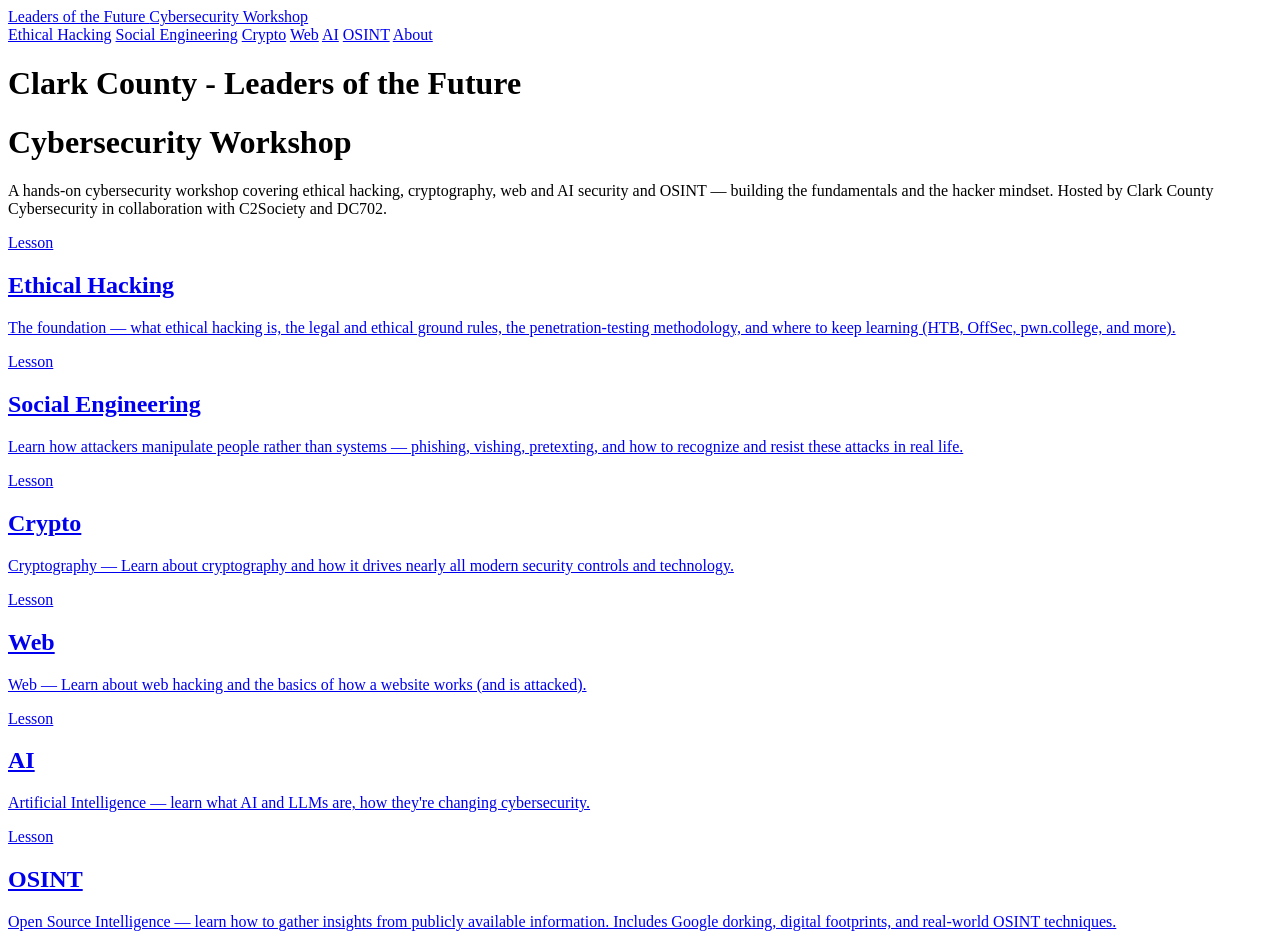
==== index.html @ 5c74d040 "Update workshop description and heading structure" ====
<!doctype html>
<html lang="en">
  <head>
    <meta charset="UTF-8" />
    <meta name="viewport" content="width=device-width, initial-scale=1.0" />
    <meta name="description" content="Cybersecurity Workshop — Cybersecurity Workshop by Clark County, C2Society &#38; DC702" />
    <link rel="icon" type="image/svg+xml" href="/LOTF/favicon.svg" />
    <title>LOTF - Cybersecurity Workshop</title>
    <link rel="stylesheet" href="/LOTF/styles.css" />
  </head>
  <body>
    <nav class="site-nav">
      <a href="/LOTF/" class="nav-logo">Leaders of the Future <span>Cybersecurity Workshop</span></a>
                  <div class="nav-links">
        <a href="/LOTF/ethical-hacking/">Ethical Hacking</a>
        <a href="/LOTF/social-engineering/">Social Engineering</a>
        <a href="/LOTF/crypto/">Crypto</a>
        <a href="/LOTF/web/">Web</a>
        <a href="/LOTF/ai/">AI</a>
        <a href="/LOTF/osint/">OSINT</a>
        <a href="/LOTF/about/">About</a>
      </div>
    </nav>
    <main>
      <div class="hero">
        <h1>Clark County - Leaders of the Future <span class="accent"></h1>
        <h1>Cybersecurity Workshop</span></h1>
        <p>
          A hands-on cybersecurity workshop covering ethical hacking, cryptography, web and AI security and OSINT —
          building the fundamentals and the hacker mindset. Hosted by Clark County Cybersecurity in collaboration with C2Society and DC702.
        </p>
      </div>
      <div class="tiles-grid">
        <a href="/LOTF/ethical-hacking/" class="section-tile">
          <div class="challenge-label">Lesson</div>
          <h2>Ethical Hacking</h2>
          <p>The foundation — what ethical hacking is, the legal and ethical ground rules, the penetration-testing methodology, and where to keep learning (HTB, OffSec, pwn.college, and more).</p>
        </a>
        <a href="/LOTF/social-engineering/" class="section-tile">
          <div class="challenge-label">Lesson</div>
          <h2>Social Engineering</h2>
          <p>Learn how attackers manipulate people rather than systems — phishing, vishing, pretexting, and how to recognize and resist these attacks in real life.</p>
        </a>
        <a href="/LOTF/crypto/" class="section-tile">
          <div class="challenge-label">Lesson</div>
          <h2>Crypto</h2>
          <p>Cryptography — Learn about cryptography and how it drives nearly all modern security controls and technology.</p>
        </a>
        <a href="/LOTF/web/" class="section-tile">
          <div class="challenge-label">Lesson</div>
          <h2>Web</h2>
          <p>Web — Learn about web hacking and the basics of how a website works (and is attacked).</p>
        </a>
        <a href="/LOTF/ai/" class="section-tile">
          <div class="challenge-label">Lesson</div>
          <h2>AI</h2>
          <p>Artificial Intelligence — learn what AI and LLMs are, how they're changing cybersecurity.</p>
        </a>
        <a href="/LOTF/osint/" class="section-tile">
          <div class="challenge-label">Lesson</div>
          <h2>OSINT</h2>
          <p>Open Source Intelligence — learn how to gather insights from publicly available information. Includes Google dorking, digital footprints, and real-world OSINT techniques.</p>
        </a>
      </div>
    </main>
  </body>
</html>
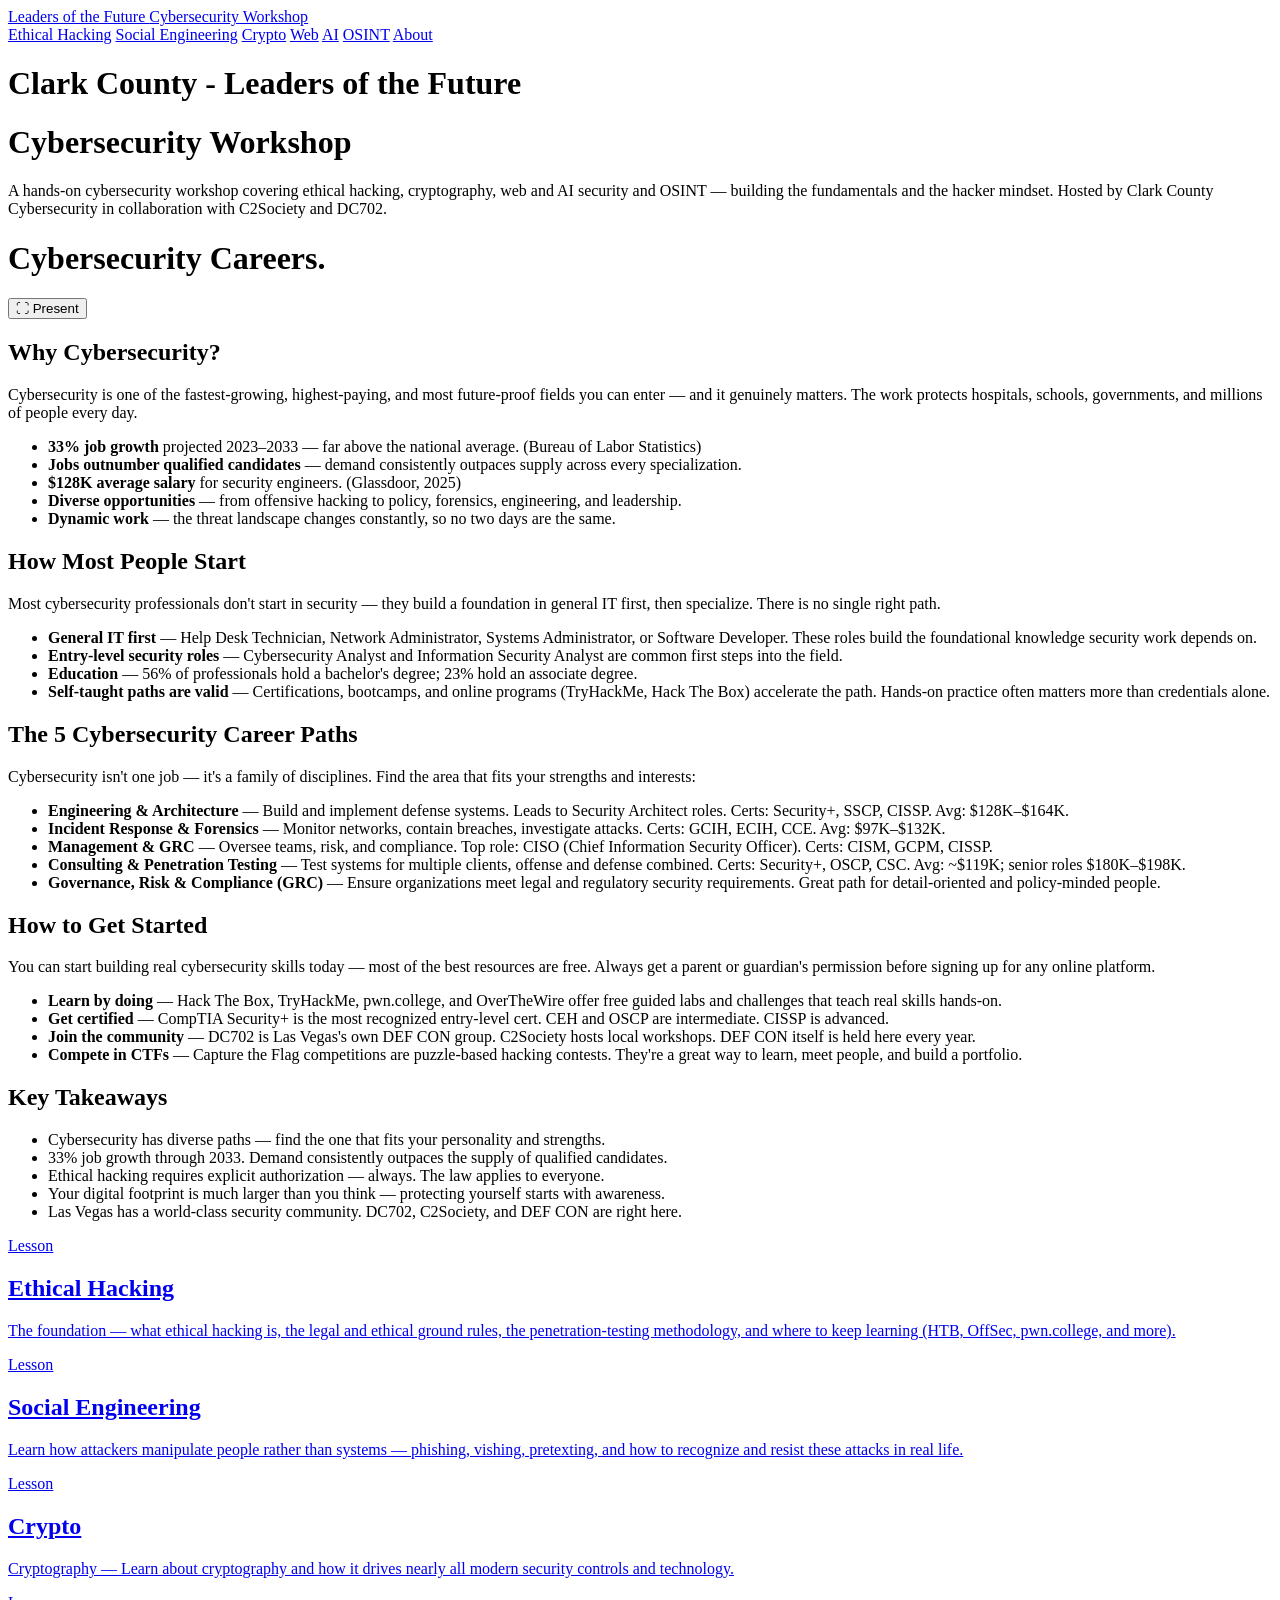
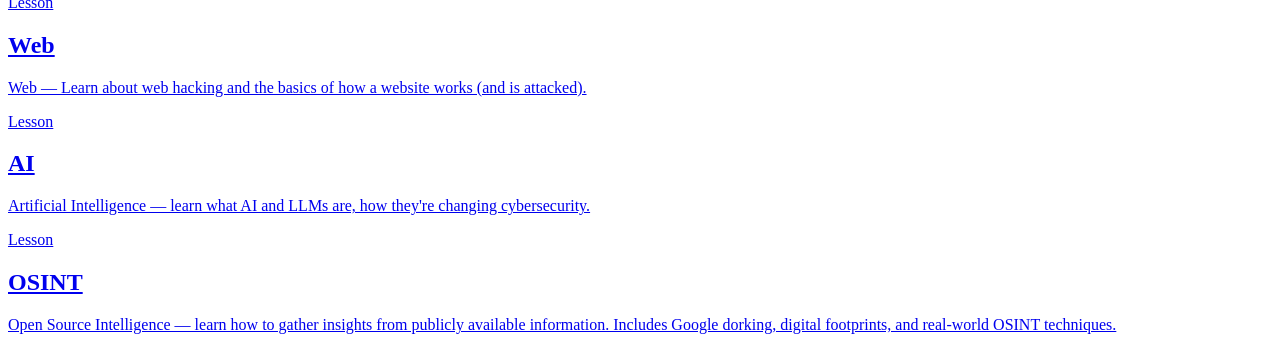
==== commit 998da53c: "added slides to index" ====
--- a/index.html
+++ b/index.html
@@ -23,13 +23,99 @@
     </nav>
     <main>
       <div class="hero">
-        <h1>Clark County - Leaders of the Future <span class="accent"></h1>
-        <h1>Cybersecurity Workshop</span></h1>
+        <h1>Clark County - Leaders of the Future</h1>
+        <h1><span class="accent">Cybersecurity Workshop</span></h1>
         <p>
           A hands-on cybersecurity workshop covering ethical hacking, cryptography, web and AI security and OSINT —
           building the fundamentals and the hacker mindset. Hosted by Clark County Cybersecurity in collaboration with C2Society and DC702.
         </p>
       </div>
+      <div class="section-page" id="section-container">
+        <div class="section-header">
+          <h1>Cybersecurity Careers<span>.</span></h1>
+          <div style="display: contents">
+            <button id="presentation-toggle" class="btn-present">⛶ Present</button>
+          </div>
+          <div class="presentation-controls" id="presentation-controls" hidden>
+            <button class="nav-arrow" id="prev-slide" aria-label="Previous slide">←</button>
+            <span class="slide-counter" id="slide-counter">1 / 1</span>
+            <button class="nav-arrow" id="next-slide" aria-label="Next slide">→</button>
+            <button class="btn-exit" id="exit-presentation">Exit</button>
+          </div>
+        </div>
+
+        <div id="slides-container">
+
+          <section class="slide" id="careers-why" data-slide>
+            <div class="slide-content">
+              <h2>Why Cybersecurity?</h2>
+              <p class="slide-body">Cybersecurity is one of the fastest-growing, highest-paying, and most future-proof fields you can enter — and it genuinely matters. The work protects hospitals, schools, governments, and millions of people every day.</p>
+              <ul class="slide-bullets">
+                <li><strong>33% job growth</strong> projected 2023–2033 — far above the national average. (Bureau of Labor Statistics)</li>
+                <li><strong>Jobs outnumber qualified candidates</strong> — demand consistently outpaces supply across every specialization.</li>
+                <li><strong>$128K average salary</strong> for security engineers. (Glassdoor, 2025)</li>
+                <li><strong>Diverse opportunities</strong> — from offensive hacking to policy, forensics, engineering, and leadership.</li>
+                <li><strong>Dynamic work</strong> — the threat landscape changes constantly, so no two days are the same.</li>
+              </ul>
+            </div>
+          </section>
+
+          <section class="slide" id="careers-start" data-slide>
+            <div class="slide-content">
+              <h2>How Most People Start</h2>
+              <p class="slide-body">Most cybersecurity professionals don't start in security — they build a foundation in general IT first, then specialize. There is no single right path.</p>
+              <ul class="slide-bullets">
+                <li><strong>General IT first</strong> — Help Desk Technician, Network Administrator, Systems Administrator, or Software Developer. These roles build the foundational knowledge security work depends on.</li>
+                <li><strong>Entry-level security roles</strong> — Cybersecurity Analyst and Information Security Analyst are common first steps into the field.</li>
+                <li><strong>Education</strong> — 56% of professionals hold a bachelor's degree; 23% hold an associate degree.</li>
+                <li><strong>Self-taught paths are valid</strong> — Certifications, bootcamps, and online programs (TryHackMe, Hack The Box) accelerate the path. Hands-on practice often matters more than credentials alone.</li>
+              </ul>
+            </div>
+          </section>
+
+          <section class="slide" id="careers-paths" data-slide>
+            <div class="slide-content">
+              <h2>The 5 Cybersecurity Career Paths</h2>
+              <p class="slide-body">Cybersecurity isn't one job — it's a family of disciplines. Find the area that fits your strengths and interests:</p>
+              <ul class="slide-bullets">
+                <li><strong>Engineering &amp; Architecture</strong> — Build and implement defense systems. Leads to Security Architect roles. Certs: Security+, SSCP, CISSP. Avg: $128K–$164K.</li>
+                <li><strong>Incident Response &amp; Forensics</strong> — Monitor networks, contain breaches, investigate attacks. Certs: GCIH, ECIH, CCE. Avg: $97K–$132K.</li>
+                <li><strong>Management &amp; GRC</strong> — Oversee teams, risk, and compliance. Top role: CISO (Chief Information Security Officer). Certs: CISM, GCPM, CISSP.</li>
+                <li><strong>Consulting &amp; Penetration Testing</strong> — Test systems for multiple clients, offense and defense combined. Certs: Security+, OSCP, CSC. Avg: ~$119K; senior roles $180K–$198K.</li>
+                <li><strong>Governance, Risk &amp; Compliance (GRC)</strong> — Ensure organizations meet legal and regulatory security requirements. Great path for detail-oriented and policy-minded people.</li>
+              </ul>
+            </div>
+          </section>
+
+          <section class="slide" id="careers-get-started" data-slide>
+            <div class="slide-content">
+              <h2>How to Get Started</h2>
+              <p class="slide-body">You can start building real cybersecurity skills today — most of the best resources are free. Always get a parent or guardian's permission before signing up for any online platform.</p>
+              <ul class="slide-bullets">
+                <li><strong>Learn by doing</strong> — Hack The Box, TryHackMe, pwn.college, and OverTheWire offer free guided labs and challenges that teach real skills hands-on.</li>
+                <li><strong>Get certified</strong> — CompTIA Security+ is the most recognized entry-level cert. CEH and OSCP are intermediate. CISSP is advanced.</li>
+                <li><strong>Join the community</strong> — DC702 is Las Vegas's own DEF CON group. C2Society hosts local workshops. DEF CON itself is held here every year.</li>
+                <li><strong>Compete in CTFs</strong> — Capture the Flag competitions are puzzle-based hacking contests. They're a great way to learn, meet people, and build a portfolio.</li>
+              </ul>
+            </div>
+          </section>
+
+          <section class="slide" id="careers-takeaways" data-slide>
+            <div class="slide-content">
+              <h2>Key Takeaways</h2>
+              <ul class="slide-bullets">
+                <li>Cybersecurity has diverse paths — find the one that fits your personality and strengths.</li>
+                <li>33% job growth through 2033. Demand consistently outpaces the supply of qualified candidates.</li>
+                <li>Ethical hacking requires explicit authorization — always. The law applies to everyone.</li>
+                <li>Your digital footprint is much larger than you think — protecting yourself starts with awareness.</li>
+                <li>Las Vegas has a world-class security community. DC702, C2Society, and DEF CON are right here.</li>
+              </ul>
+            </div>
+          </section>
+
+        </div>
+      </div>
+
       <div class="tiles-grid">
         <a href="/LOTF/ethical-hacking/" class="section-tile">
           <div class="challenge-label">Lesson</div>
@@ -63,5 +149,6 @@
         </a>
       </div>
     </main>
+    <script type="module" src="/LOTF/workshop/presentation.js"></script>
   </body>
 </html>
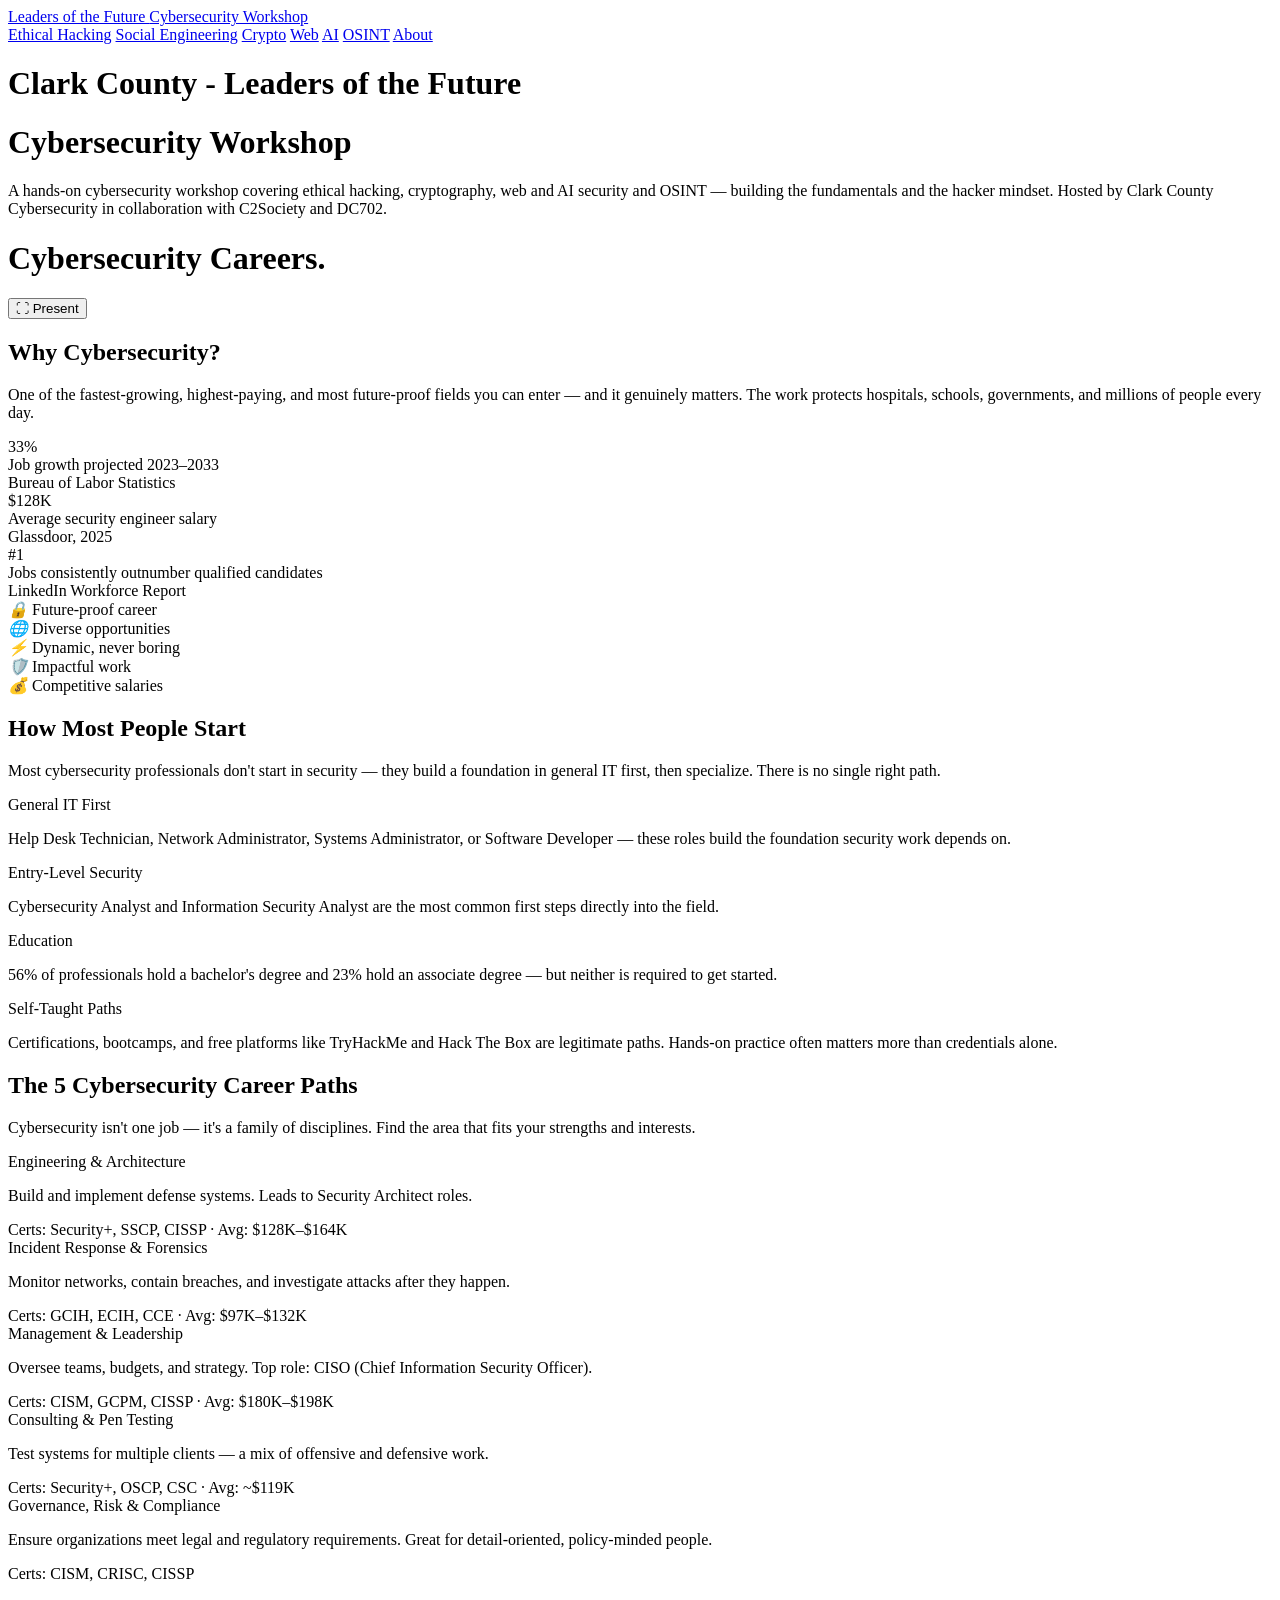
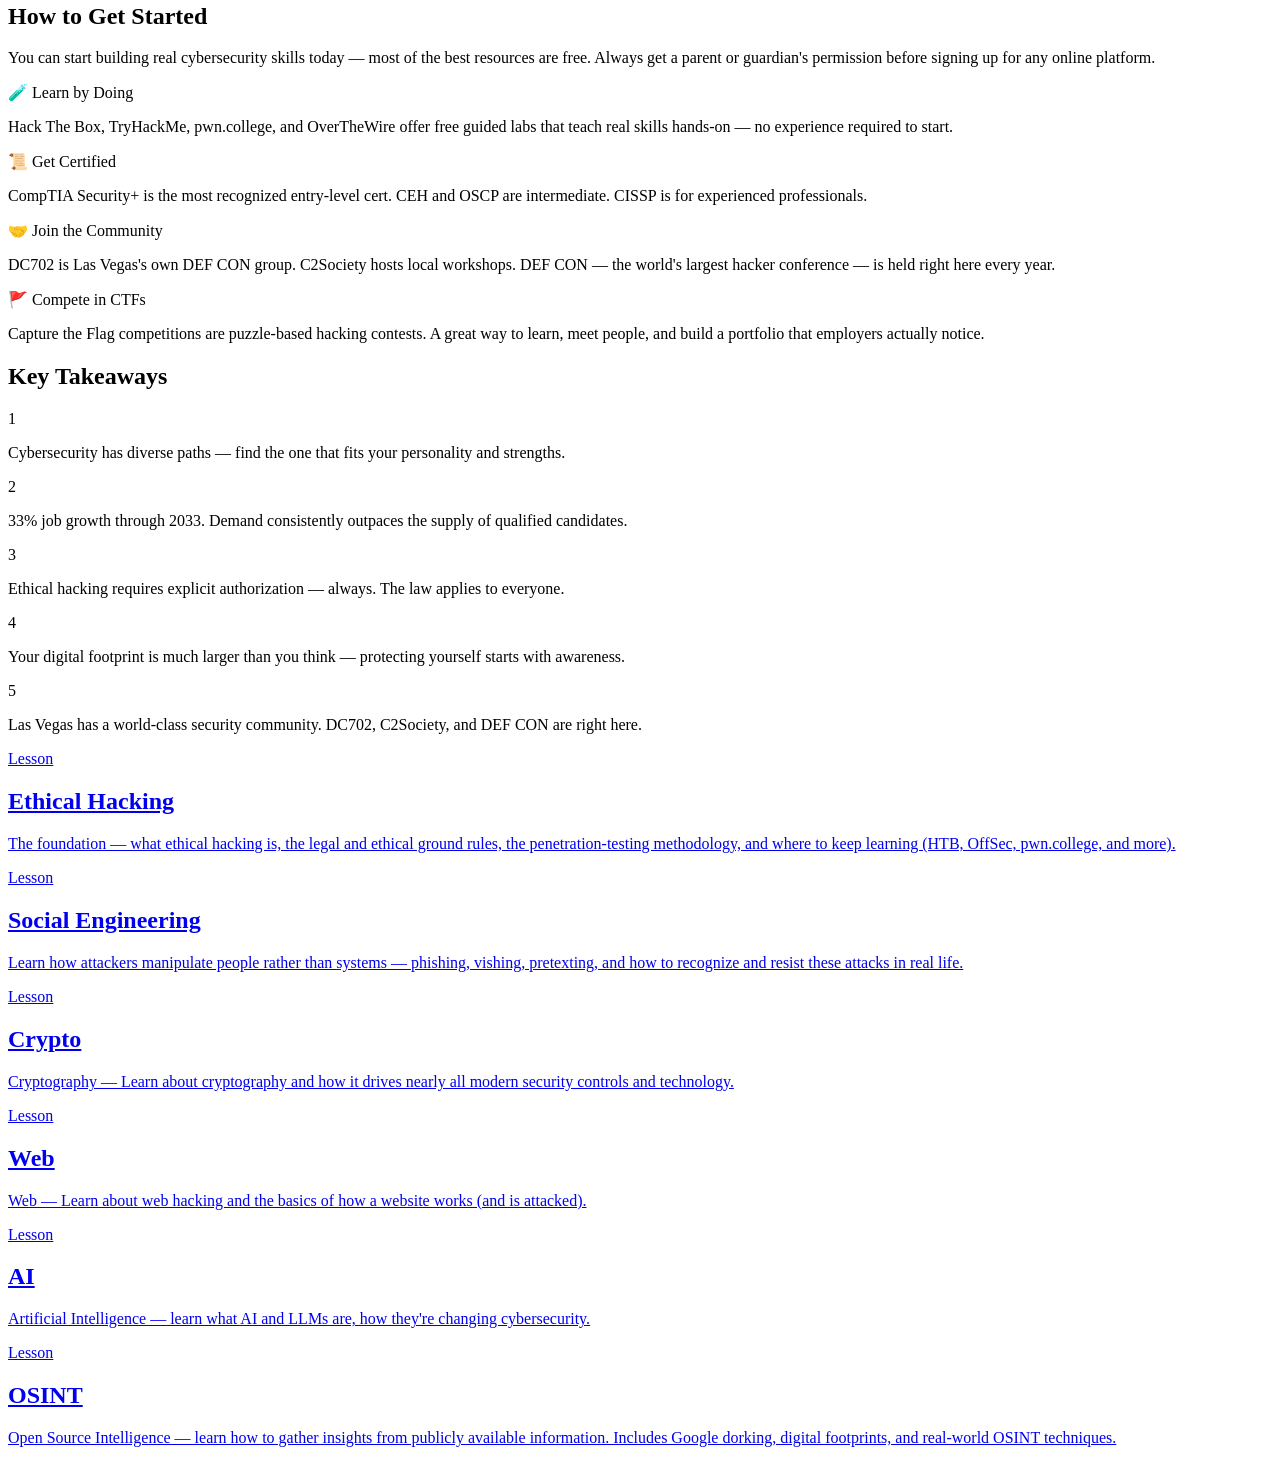
==== commit 8a5f1e65: "update slides" ====
--- a/index.html
+++ b/index.html
@@ -49,14 +49,31 @@
           <section class="slide" id="careers-why" data-slide>
             <div class="slide-content">
               <h2>Why Cybersecurity?</h2>
-              <p class="slide-body">Cybersecurity is one of the fastest-growing, highest-paying, and most future-proof fields you can enter — and it genuinely matters. The work protects hospitals, schools, governments, and millions of people every day.</p>
-              <ul class="slide-bullets">
-                <li><strong>33% job growth</strong> projected 2023–2033 — far above the national average. (Bureau of Labor Statistics)</li>
-                <li><strong>Jobs outnumber qualified candidates</strong> — demand consistently outpaces supply across every specialization.</li>
-                <li><strong>$128K average salary</strong> for security engineers. (Glassdoor, 2025)</li>
-                <li><strong>Diverse opportunities</strong> — from offensive hacking to policy, forensics, engineering, and leadership.</li>
-                <li><strong>Dynamic work</strong> — the threat landscape changes constantly, so no two days are the same.</li>
-              </ul>
+              <p class="slide-body">One of the fastest-growing, highest-paying, and most future-proof fields you can enter — and it genuinely matters. The work protects hospitals, schools, governments, and millions of people every day.</p>
+              <div class="stat-tiles">
+                <div class="stat-tile">
+                  <div class="stat-number">33%</div>
+                  <div class="stat-label">Job growth projected 2023–2033</div>
+                  <div class="stat-source">Bureau of Labor Statistics</div>
+                </div>
+                <div class="stat-tile">
+                  <div class="stat-number">$128K</div>
+                  <div class="stat-label">Average security engineer salary</div>
+                  <div class="stat-source">Glassdoor, 2025</div>
+                </div>
+                <div class="stat-tile">
+                  <div class="stat-number">#1</div>
+                  <div class="stat-label">Jobs consistently outnumber qualified candidates</div>
+                  <div class="stat-source">LinkedIn Workforce Report</div>
+                </div>
+              </div>
+              <div class="benefit-tiles">
+                <div class="benefit-tile"><em class="tile-icon">🔒</em> Future-proof career</div>
+                <div class="benefit-tile"><em class="tile-icon">🌐</em> Diverse opportunities</div>
+                <div class="benefit-tile"><em class="tile-icon">⚡</em> Dynamic, never boring</div>
+                <div class="benefit-tile"><em class="tile-icon">🛡️</em> Impactful work</div>
+                <div class="benefit-tile"><em class="tile-icon">💰</em> Competitive salaries</div>
+              </div>
             </div>
           </section>
 
@@ -64,26 +81,58 @@
             <div class="slide-content">
               <h2>How Most People Start</h2>
               <p class="slide-body">Most cybersecurity professionals don't start in security — they build a foundation in general IT first, then specialize. There is no single right path.</p>
-              <ul class="slide-bullets">
-                <li><strong>General IT first</strong> — Help Desk Technician, Network Administrator, Systems Administrator, or Software Developer. These roles build the foundational knowledge security work depends on.</li>
-                <li><strong>Entry-level security roles</strong> — Cybersecurity Analyst and Information Security Analyst are common first steps into the field.</li>
-                <li><strong>Education</strong> — 56% of professionals hold a bachelor's degree; 23% hold an associate degree.</li>
-                <li><strong>Self-taught paths are valid</strong> — Certifications, bootcamps, and online programs (TryHackMe, Hack The Box) accelerate the path. Hands-on practice often matters more than credentials alone.</li>
-              </ul>
+              <div class="info-tiles">
+                <div class="info-tile">
+                  <div class="tile-heading">General IT First</div>
+                  <p>Help Desk Technician, Network Administrator, Systems Administrator, or Software Developer — these roles build the foundation security work depends on.</p>
+                </div>
+                <div class="info-tile">
+                  <div class="tile-heading">Entry-Level Security</div>
+                  <p>Cybersecurity Analyst and Information Security Analyst are the most common first steps directly into the field.</p>
+                </div>
+                <div class="info-tile">
+                  <div class="tile-heading">Education</div>
+                  <p>56% of professionals hold a bachelor's degree and 23% hold an associate degree — but neither is required to get started.</p>
+                </div>
+                <div class="info-tile">
+                  <div class="tile-heading">Self-Taught Paths</div>
+                  <p>Certifications, bootcamps, and free platforms like TryHackMe and Hack The Box are legitimate paths. Hands-on practice often matters more than credentials alone.</p>
+                </div>
+              </div>
             </div>
           </section>
 
           <section class="slide" id="careers-paths" data-slide>
             <div class="slide-content">
               <h2>The 5 Cybersecurity Career Paths</h2>
-              <p class="slide-body">Cybersecurity isn't one job — it's a family of disciplines. Find the area that fits your strengths and interests:</p>
-              <ul class="slide-bullets">
-                <li><strong>Engineering &amp; Architecture</strong> — Build and implement defense systems. Leads to Security Architect roles. Certs: Security+, SSCP, CISSP. Avg: $128K–$164K.</li>
-                <li><strong>Incident Response &amp; Forensics</strong> — Monitor networks, contain breaches, investigate attacks. Certs: GCIH, ECIH, CCE. Avg: $97K–$132K.</li>
-                <li><strong>Management &amp; GRC</strong> — Oversee teams, risk, and compliance. Top role: CISO (Chief Information Security Officer). Certs: CISM, GCPM, CISSP.</li>
-                <li><strong>Consulting &amp; Penetration Testing</strong> — Test systems for multiple clients, offense and defense combined. Certs: Security+, OSCP, CSC. Avg: ~$119K; senior roles $180K–$198K.</li>
-                <li><strong>Governance, Risk &amp; Compliance (GRC)</strong> — Ensure organizations meet legal and regulatory security requirements. Great path for detail-oriented and policy-minded people.</li>
-              </ul>
+              <p class="slide-body">Cybersecurity isn't one job — it's a family of disciplines. Find the area that fits your strengths and interests.</p>
+              <div class="path-tiles">
+                <div class="path-tile" data-num="01">
+                  <div class="tile-heading">Engineering &amp; Architecture</div>
+                  <p>Build and implement defense systems. Leads to Security Architect roles.</p>
+                  <div class="tile-meta">Certs: Security+, SSCP, CISSP · Avg: $128K–$164K</div>
+                </div>
+                <div class="path-tile" data-num="02">
+                  <div class="tile-heading">Incident Response &amp; Forensics</div>
+                  <p>Monitor networks, contain breaches, and investigate attacks after they happen.</p>
+                  <div class="tile-meta">Certs: GCIH, ECIH, CCE · Avg: $97K–$132K</div>
+                </div>
+                <div class="path-tile" data-num="03">
+                  <div class="tile-heading">Management &amp; Leadership</div>
+                  <p>Oversee teams, budgets, and strategy. Top role: CISO (Chief Information Security Officer).</p>
+                  <div class="tile-meta">Certs: CISM, GCPM, CISSP · Avg: $180K–$198K</div>
+                </div>
+                <div class="path-tile" data-num="04">
+                  <div class="tile-heading">Consulting &amp; Pen Testing</div>
+                  <p>Test systems for multiple clients — a mix of offensive and defensive work.</p>
+                  <div class="tile-meta">Certs: Security+, OSCP, CSC · Avg: ~$119K</div>
+                </div>
+                <div class="path-tile" data-num="05">
+                  <div class="tile-heading">Governance, Risk &amp; Compliance</div>
+                  <p>Ensure organizations meet legal and regulatory requirements. Great for detail-oriented, policy-minded people.</p>
+                  <div class="tile-meta">Certs: CISM, CRISC, CISSP</div>
+                </div>
+              </div>
             </div>
           </section>
 
@@ -91,25 +140,52 @@
             <div class="slide-content">
               <h2>How to Get Started</h2>
               <p class="slide-body">You can start building real cybersecurity skills today — most of the best resources are free. Always get a parent or guardian's permission before signing up for any online platform.</p>
-              <ul class="slide-bullets">
-                <li><strong>Learn by doing</strong> — Hack The Box, TryHackMe, pwn.college, and OverTheWire offer free guided labs and challenges that teach real skills hands-on.</li>
-                <li><strong>Get certified</strong> — CompTIA Security+ is the most recognized entry-level cert. CEH and OSCP are intermediate. CISSP is advanced.</li>
-                <li><strong>Join the community</strong> — DC702 is Las Vegas's own DEF CON group. C2Society hosts local workshops. DEF CON itself is held here every year.</li>
-                <li><strong>Compete in CTFs</strong> — Capture the Flag competitions are puzzle-based hacking contests. They're a great way to learn, meet people, and build a portfolio.</li>
-              </ul>
+              <div class="info-tiles">
+                <div class="info-tile">
+                  <div class="tile-heading">🧪 Learn by Doing</div>
+                  <p>Hack The Box, TryHackMe, pwn.college, and OverTheWire offer free guided labs that teach real skills hands-on — no experience required to start.</p>
+                </div>
+                <div class="info-tile">
+                  <div class="tile-heading">📜 Get Certified</div>
+                  <p>CompTIA Security+ is the most recognized entry-level cert. CEH and OSCP are intermediate. CISSP is for experienced professionals.</p>
+                </div>
+                <div class="info-tile">
+                  <div class="tile-heading">🤝 Join the Community</div>
+                  <p>DC702 is Las Vegas's own DEF CON group. C2Society hosts local workshops. DEF CON — the world's largest hacker conference — is held right here every year.</p>
+                </div>
+                <div class="info-tile">
+                  <div class="tile-heading">🚩 Compete in CTFs</div>
+                  <p>Capture the Flag competitions are puzzle-based hacking contests. A great way to learn, meet people, and build a portfolio that employers actually notice.</p>
+                </div>
+              </div>
             </div>
           </section>
 
           <section class="slide" id="careers-takeaways" data-slide>
             <div class="slide-content">
               <h2>Key Takeaways</h2>
-              <ul class="slide-bullets">
-                <li>Cybersecurity has diverse paths — find the one that fits your personality and strengths.</li>
-                <li>33% job growth through 2033. Demand consistently outpaces the supply of qualified candidates.</li>
-                <li>Ethical hacking requires explicit authorization — always. The law applies to everyone.</li>
-                <li>Your digital footprint is much larger than you think — protecting yourself starts with awareness.</li>
-                <li>Las Vegas has a world-class security community. DC702, C2Society, and DEF CON are right here.</li>
-              </ul>
+              <div class="takeaway-tiles">
+                <div class="takeaway-tile">
+                  <span class="takeaway-num">1</span>
+                  <p>Cybersecurity has diverse paths — find the one that fits your personality and strengths.</p>
+                </div>
+                <div class="takeaway-tile">
+                  <span class="takeaway-num">2</span>
+                  <p>33% job growth through 2033. Demand consistently outpaces the supply of qualified candidates.</p>
+                </div>
+                <div class="takeaway-tile">
+                  <span class="takeaway-num">3</span>
+                  <p>Ethical hacking requires explicit authorization — always. The law applies to everyone.</p>
+                </div>
+                <div class="takeaway-tile">
+                  <span class="takeaway-num">4</span>
+                  <p>Your digital footprint is much larger than you think — protecting yourself starts with awareness.</p>
+                </div>
+                <div class="takeaway-tile">
+                  <span class="takeaway-num">5</span>
+                  <p>Las Vegas has a world-class security community. DC702, C2Society, and DEF CON are right here.</p>
+                </div>
+              </div>
             </div>
           </section>
 
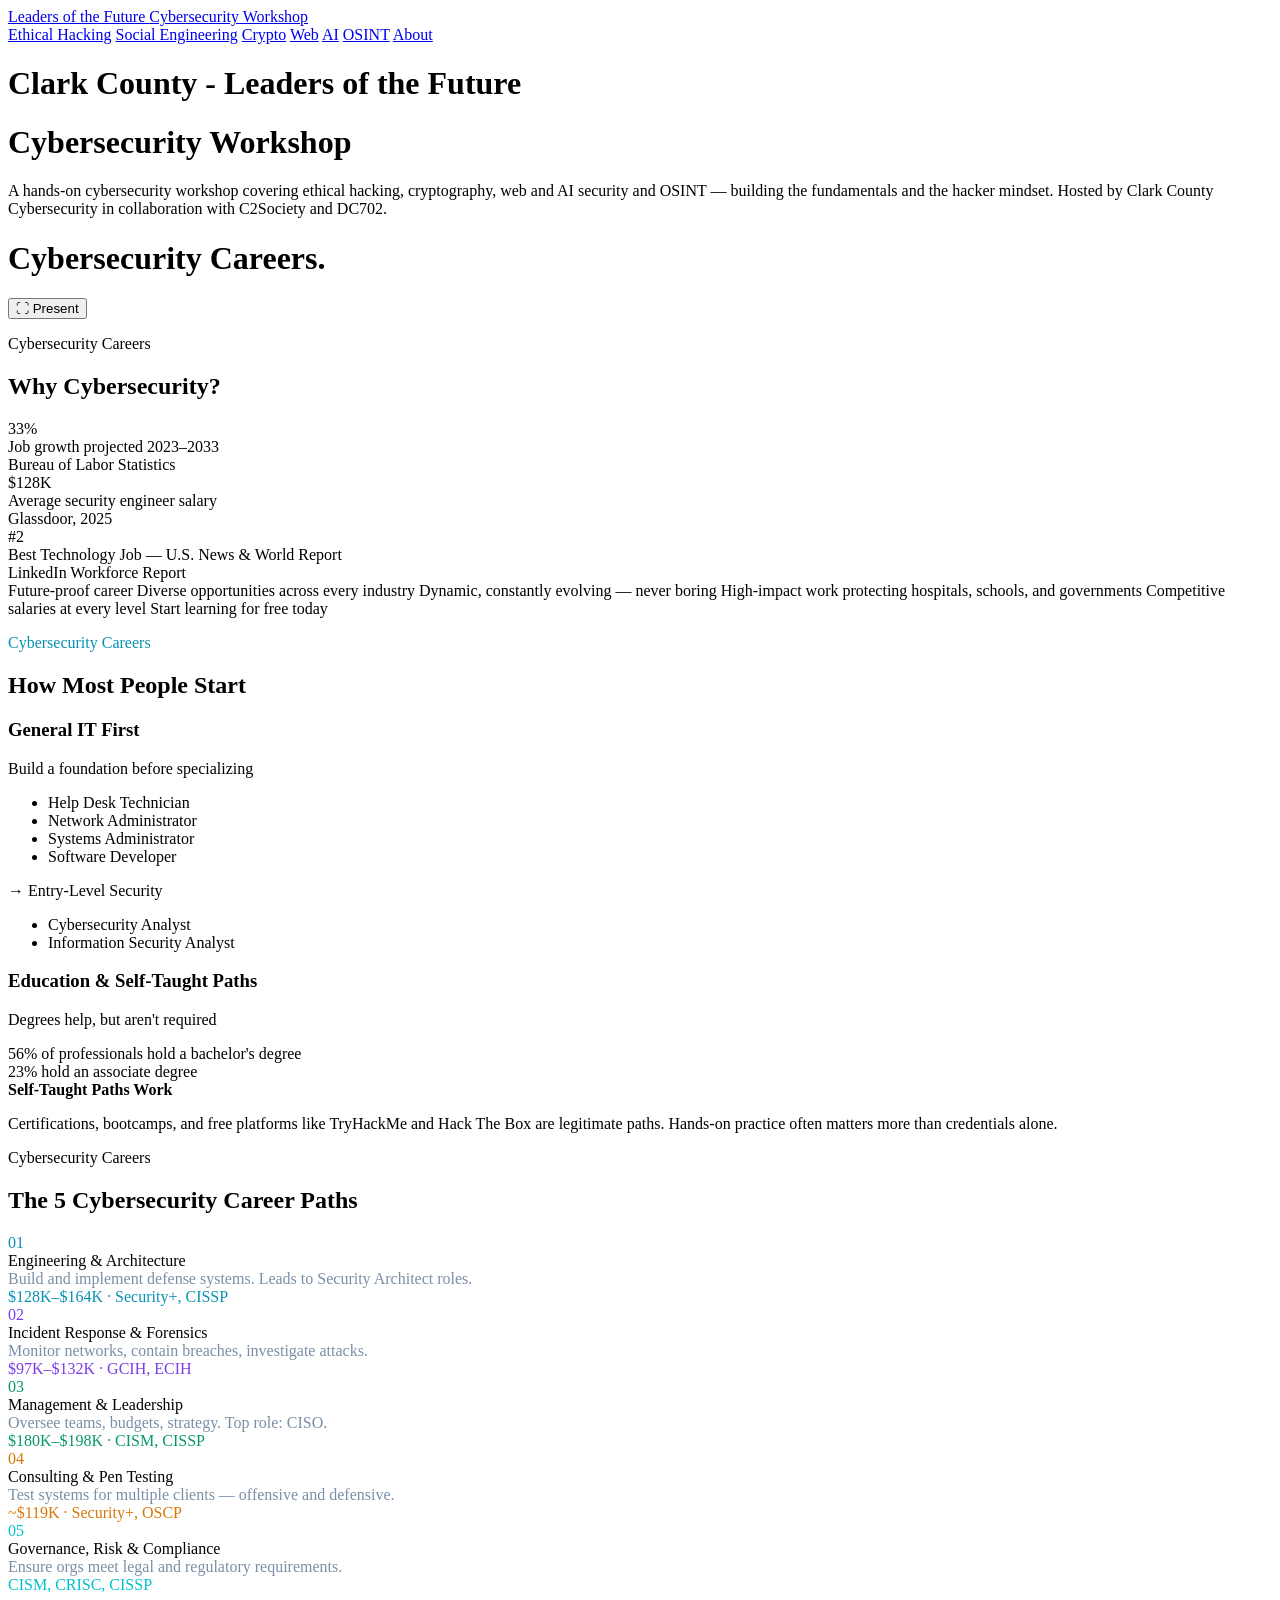
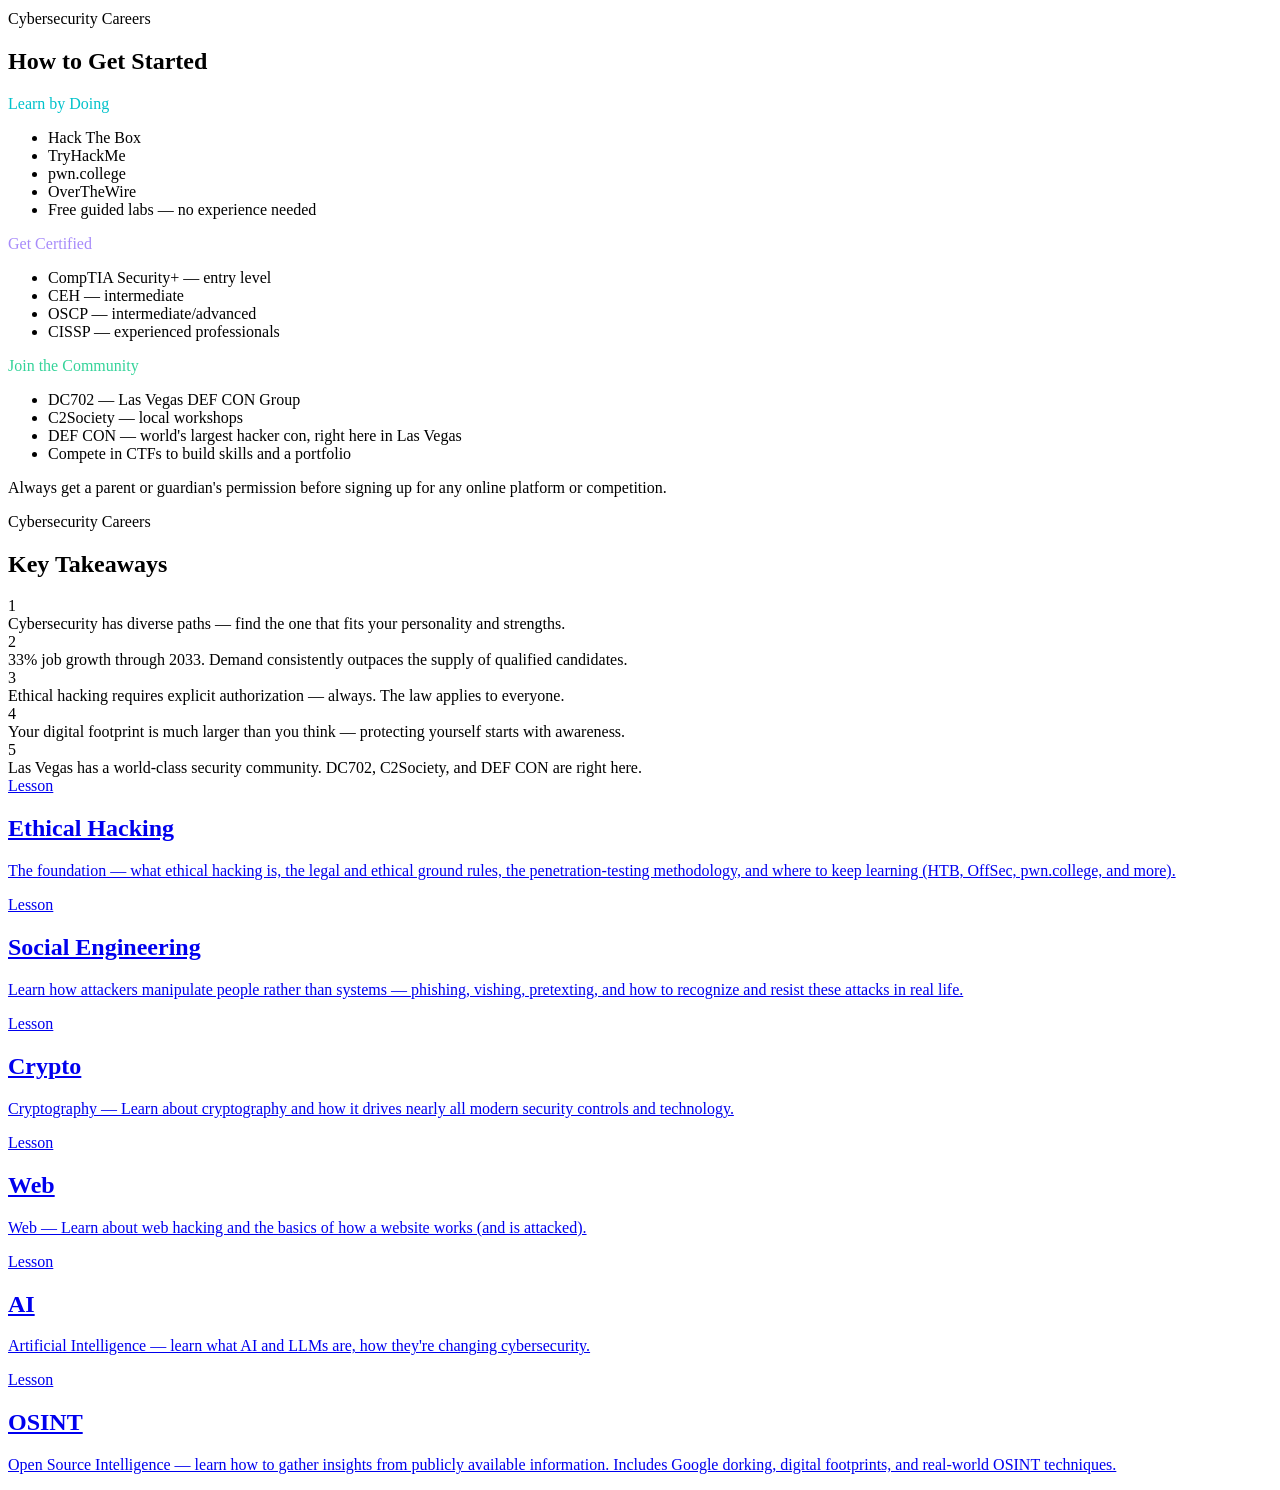
==== commit 782e6211: "format update in index" ====
--- a/index.html
+++ b/index.html
@@ -46,144 +46,188 @@
 
         <div id="slides-container">
 
-          <section class="slide" id="careers-why" data-slide>
-            <div class="slide-content">
+          <!-- Slide 1: Why Cybersecurity — dark bg, stat cards -->
+          <section class="slide slide--pptx-dark" id="careers-why" data-slide>
+            <div class="slide-content">
+              <p class="pptx-eyebrow">Cybersecurity Careers</p>
               <h2>Why Cybersecurity?</h2>
-              <p class="slide-body">One of the fastest-growing, highest-paying, and most future-proof fields you can enter — and it genuinely matters. The work protects hospitals, schools, governments, and millions of people every day.</p>
-              <div class="stat-tiles">
-                <div class="stat-tile">
-                  <div class="stat-number">33%</div>
-                  <div class="stat-label">Job growth projected 2023–2033</div>
-                  <div class="stat-source">Bureau of Labor Statistics</div>
-                </div>
-                <div class="stat-tile">
-                  <div class="stat-number">$128K</div>
-                  <div class="stat-label">Average security engineer salary</div>
-                  <div class="stat-source">Glassdoor, 2025</div>
-                </div>
-                <div class="stat-tile">
-                  <div class="stat-number">#1</div>
-                  <div class="stat-label">Jobs consistently outnumber qualified candidates</div>
-                  <div class="stat-source">LinkedIn Workforce Report</div>
-                </div>
-              </div>
-              <div class="benefit-tiles">
-                <div class="benefit-tile"><em class="tile-icon">🔒</em> Future-proof career</div>
-                <div class="benefit-tile"><em class="tile-icon">🌐</em> Diverse opportunities</div>
-                <div class="benefit-tile"><em class="tile-icon">⚡</em> Dynamic, never boring</div>
-                <div class="benefit-tile"><em class="tile-icon">🛡️</em> Impactful work</div>
-                <div class="benefit-tile"><em class="tile-icon">💰</em> Competitive salaries</div>
-              </div>
-            </div>
-          </section>
-
-          <section class="slide" id="careers-start" data-slide>
-            <div class="slide-content">
+              <div class="pptx-stat-row">
+                <div class="pptx-stat-card">
+                  <div class="ps-number">33%</div>
+                  <div class="ps-label">Job growth projected 2023–2033</div>
+                  <div class="ps-source">Bureau of Labor Statistics</div>
+                </div>
+                <div class="pptx-stat-card">
+                  <div class="ps-number">$128K</div>
+                  <div class="ps-label">Average security engineer salary</div>
+                  <div class="ps-source">Glassdoor, 2025</div>
+                </div>
+                <div class="pptx-stat-card">
+                  <div class="ps-number">#2</div>
+                  <div class="ps-label">Best Technology Job — U.S. News &amp; World Report</div>
+                  <div class="ps-source">LinkedIn Workforce Report</div>
+                </div>
+              </div>
+              <div class="pptx-benefit-row">
+                <span>Future-proof career</span>
+                <span>Diverse opportunities across every industry</span>
+                <span>Dynamic, constantly evolving — never boring</span>
+                <span>High-impact work protecting hospitals, schools, and governments</span>
+                <span>Competitive salaries at every level</span>
+                <span>Start learning for free today</span>
+              </div>
+            </div>
+          </section>
+
+          <!-- Slide 2: How People Start — light bg, two panels -->
+          <section class="slide slide--pptx-light" id="careers-start" data-slide>
+            <div class="slide-content">
+              <p class="pptx-eyebrow" style="color:#0891b2;">Cybersecurity Careers</p>
               <h2>How Most People Start</h2>
-              <p class="slide-body">Most cybersecurity professionals don't start in security — they build a foundation in general IT first, then specialize. There is no single right path.</p>
-              <div class="info-tiles">
-                <div class="info-tile">
-                  <div class="tile-heading">General IT First</div>
-                  <p>Help Desk Technician, Network Administrator, Systems Administrator, or Software Developer — these roles build the foundation security work depends on.</p>
-                </div>
-                <div class="info-tile">
-                  <div class="tile-heading">Entry-Level Security</div>
-                  <p>Cybersecurity Analyst and Information Security Analyst are the most common first steps directly into the field.</p>
-                </div>
-                <div class="info-tile">
-                  <div class="tile-heading">Education</div>
-                  <p>56% of professionals hold a bachelor's degree and 23% hold an associate degree — but neither is required to get started.</p>
-                </div>
-                <div class="info-tile">
-                  <div class="tile-heading">Self-Taught Paths</div>
-                  <p>Certifications, bootcamps, and free platforms like TryHackMe and Hack The Box are legitimate paths. Hands-on practice often matters more than credentials alone.</p>
-                </div>
-              </div>
-            </div>
-          </section>
-
-          <section class="slide" id="careers-paths" data-slide>
-            <div class="slide-content">
+              <div class="pptx-two-col">
+                <div class="pptx-panel">
+                  <h3>General IT First</h3>
+                  <p class="pp-sub">Build a foundation before specializing</p>
+                  <ul>
+                    <li>Help Desk Technician</li>
+                    <li>Network Administrator</li>
+                    <li>Systems Administrator</li>
+                    <li>Software Developer</li>
+                  </ul>
+                  <span class="pptx-entry-pill">→ Entry-Level Security</span>
+                  <ul>
+                    <li>Cybersecurity Analyst</li>
+                    <li>Information Security Analyst</li>
+                  </ul>
+                </div>
+                <div class="pptx-panel">
+                  <h3>Education &amp; Self-Taught Paths</h3>
+                  <p class="pp-sub">Degrees help, but aren't required</p>
+                  <div class="pptx-stat-row-sm">
+                    <div class="psr-item">
+                      <span class="psr-num">56%</span>
+                      <span class="psr-label">of professionals hold a bachelor's degree</span>
+                    </div>
+                    <div class="psr-item">
+                      <span class="psr-num">23%</span>
+                      <span class="psr-label">hold an associate degree</span>
+                    </div>
+                  </div>
+                  <div class="pptx-self-taught">
+                    <strong>Self-Taught Paths Work</strong>
+                    <p>Certifications, bootcamps, and free platforms like TryHackMe and Hack The Box are legitimate paths. Hands-on practice often matters more than credentials alone.</p>
+                  </div>
+                </div>
+              </div>
+            </div>
+          </section>
+
+          <!-- Slide 3: Career Paths — dark bg, 4 colored path cards -->
+          <section class="slide slide--pptx-dark" id="careers-paths" data-slide>
+            <div class="slide-content">
+              <p class="pptx-eyebrow">Cybersecurity Careers</p>
               <h2>The 5 Cybersecurity Career Paths</h2>
-              <p class="slide-body">Cybersecurity isn't one job — it's a family of disciplines. Find the area that fits your strengths and interests.</p>
-              <div class="path-tiles">
-                <div class="path-tile" data-num="01">
-                  <div class="tile-heading">Engineering &amp; Architecture</div>
-                  <p>Build and implement defense systems. Leads to Security Architect roles.</p>
-                  <div class="tile-meta">Certs: Security+, SSCP, CISSP · Avg: $128K–$164K</div>
-                </div>
-                <div class="path-tile" data-num="02">
-                  <div class="tile-heading">Incident Response &amp; Forensics</div>
-                  <p>Monitor networks, contain breaches, and investigate attacks after they happen.</p>
-                  <div class="tile-meta">Certs: GCIH, ECIH, CCE · Avg: $97K–$132K</div>
-                </div>
-                <div class="path-tile" data-num="03">
-                  <div class="tile-heading">Management &amp; Leadership</div>
-                  <p>Oversee teams, budgets, and strategy. Top role: CISO (Chief Information Security Officer).</p>
-                  <div class="tile-meta">Certs: CISM, GCPM, CISSP · Avg: $180K–$198K</div>
-                </div>
-                <div class="path-tile" data-num="04">
-                  <div class="tile-heading">Consulting &amp; Pen Testing</div>
-                  <p>Test systems for multiple clients — a mix of offensive and defensive work.</p>
-                  <div class="tile-meta">Certs: Security+, OSCP, CSC · Avg: ~$119K</div>
-                </div>
-                <div class="path-tile" data-num="05">
-                  <div class="tile-heading">Governance, Risk &amp; Compliance</div>
-                  <p>Ensure organizations meet legal and regulatory requirements. Great for detail-oriented, policy-minded people.</p>
-                  <div class="tile-meta">Certs: CISM, CRISC, CISSP</div>
-                </div>
-              </div>
-            </div>
-          </section>
-
-          <section class="slide" id="careers-get-started" data-slide>
-            <div class="slide-content">
+              <div class="pptx-path-grid" style="grid-template-columns: repeat(5,1fr);">
+                <div class="pptx-path-card">
+                  <div class="pc-num" style="color:#0891b2;">01</div>
+                  <div class="pc-title">Engineering &amp; Architecture</div>
+                  <div class="pc-detail" style="color:#7a8fa6;">Build and implement defense systems. Leads to Security Architect roles.</div>
+                  <div class="pc-salary" style="color:#0891b2;">$128K–$164K · Security+, CISSP</div>
+                </div>
+                <div class="pptx-path-card">
+                  <div class="pc-num" style="color:#7c3aed;">02</div>
+                  <div class="pc-title">Incident Response &amp; Forensics</div>
+                  <div class="pc-detail" style="color:#7a8fa6;">Monitor networks, contain breaches, investigate attacks.</div>
+                  <div class="pc-salary" style="color:#7c3aed;">$97K–$132K · GCIH, ECIH</div>
+                </div>
+                <div class="pptx-path-card">
+                  <div class="pc-num" style="color:#059669;">03</div>
+                  <div class="pc-title">Management &amp; Leadership</div>
+                  <div class="pc-detail" style="color:#7a8fa6;">Oversee teams, budgets, strategy. Top role: CISO.</div>
+                  <div class="pc-salary" style="color:#059669;">$180K–$198K · CISM, CISSP</div>
+                </div>
+                <div class="pptx-path-card">
+                  <div class="pc-num" style="color:#d97706;">04</div>
+                  <div class="pc-title">Consulting &amp; Pen Testing</div>
+                  <div class="pc-detail" style="color:#7a8fa6;">Test systems for multiple clients — offensive and defensive.</div>
+                  <div class="pc-salary" style="color:#d97706;">~$119K · Security+, OSCP</div>
+                </div>
+                <div class="pptx-path-card">
+                  <div class="pc-num" style="color:#00c2cb;">05</div>
+                  <div class="pc-title">Governance, Risk &amp; Compliance</div>
+                  <div class="pc-detail" style="color:#7a8fa6;">Ensure orgs meet legal and regulatory requirements.</div>
+                  <div class="pc-salary" style="color:#00c2cb;">CISM, CRISC, CISSP</div>
+                </div>
+              </div>
+            </div>
+          </section>
+
+          <!-- Slide 4: Get Started — dark bg, 3 column panels + warning -->
+          <section class="slide slide--pptx-dark" id="careers-get-started" data-slide>
+            <div class="slide-content">
+              <p class="pptx-eyebrow">Cybersecurity Careers</p>
               <h2>How to Get Started</h2>
-              <p class="slide-body">You can start building real cybersecurity skills today — most of the best resources are free. Always get a parent or guardian's permission before signing up for any online platform.</p>
-              <div class="info-tiles">
-                <div class="info-tile">
-                  <div class="tile-heading">🧪 Learn by Doing</div>
-                  <p>Hack The Box, TryHackMe, pwn.college, and OverTheWire offer free guided labs that teach real skills hands-on — no experience required to start.</p>
-                </div>
-                <div class="info-tile">
-                  <div class="tile-heading">📜 Get Certified</div>
-                  <p>CompTIA Security+ is the most recognized entry-level cert. CEH and OSCP are intermediate. CISSP is for experienced professionals.</p>
-                </div>
-                <div class="info-tile">
-                  <div class="tile-heading">🤝 Join the Community</div>
-                  <p>DC702 is Las Vegas's own DEF CON group. C2Society hosts local workshops. DEF CON — the world's largest hacker conference — is held right here every year.</p>
-                </div>
-                <div class="info-tile">
-                  <div class="tile-heading">🚩 Compete in CTFs</div>
-                  <p>Capture the Flag competitions are puzzle-based hacking contests. A great way to learn, meet people, and build a portfolio that employers actually notice.</p>
-                </div>
-              </div>
-            </div>
-          </section>
-
-          <section class="slide" id="careers-takeaways" data-slide>
-            <div class="slide-content">
+              <div class="pptx-col-grid">
+                <div class="pptx-col-card">
+                  <div class="cc-heading" style="color:#00c2cb;">Learn by Doing</div>
+                  <ul>
+                    <li>Hack The Box</li>
+                    <li>TryHackMe</li>
+                    <li>pwn.college</li>
+                    <li>OverTheWire</li>
+                    <li>Free guided labs — no experience needed</li>
+                  </ul>
+                </div>
+                <div class="pptx-col-card">
+                  <div class="cc-heading" style="color:#a78bfa;">Get Certified</div>
+                  <ul>
+                    <li>CompTIA Security+ — entry level</li>
+                    <li>CEH — intermediate</li>
+                    <li>OSCP — intermediate/advanced</li>
+                    <li>CISSP — experienced professionals</li>
+                  </ul>
+                </div>
+                <div class="pptx-col-card">
+                  <div class="cc-heading" style="color:#34d399;">Join the Community</div>
+                  <ul>
+                    <li>DC702 — Las Vegas DEF CON Group</li>
+                    <li>C2Society — local workshops</li>
+                    <li>DEF CON — world's largest hacker con, right here in Las Vegas</li>
+                    <li>Compete in CTFs to build skills and a portfolio</li>
+                  </ul>
+                </div>
+              </div>
+              <div class="pptx-warning">
+                Always get a parent or guardian's permission before signing up for any online platform or competition.
+              </div>
+            </div>
+          </section>
+
+          <!-- Slide 5: Key Takeaways — dark bg, numbered circle rows -->
+          <section class="slide slide--pptx-dark" id="careers-takeaways" data-slide>
+            <div class="slide-content">
+              <p class="pptx-eyebrow">Cybersecurity Careers</p>
               <h2>Key Takeaways</h2>
-              <div class="takeaway-tiles">
-                <div class="takeaway-tile">
-                  <span class="takeaway-num">1</span>
-                  <p>Cybersecurity has diverse paths — find the one that fits your personality and strengths.</p>
-                </div>
-                <div class="takeaway-tile">
-                  <span class="takeaway-num">2</span>
-                  <p>33% job growth through 2033. Demand consistently outpaces the supply of qualified candidates.</p>
-                </div>
-                <div class="takeaway-tile">
-                  <span class="takeaway-num">3</span>
-                  <p>Ethical hacking requires explicit authorization — always. The law applies to everyone.</p>
-                </div>
-                <div class="takeaway-tile">
-                  <span class="takeaway-num">4</span>
-                  <p>Your digital footprint is much larger than you think — protecting yourself starts with awareness.</p>
-                </div>
-                <div class="takeaway-tile">
-                  <span class="takeaway-num">5</span>
-                  <p>Las Vegas has a world-class security community. DC702, C2Society, and DEF CON are right here.</p>
+              <div class="pptx-takeaway-list">
+                <div class="pptx-takeaway-row">
+                  <div class="ptr-num">1</div>
+                  <div class="ptr-text">Cybersecurity has diverse paths — find the one that fits your personality and strengths.</div>
+                </div>
+                <div class="pptx-takeaway-row">
+                  <div class="ptr-num">2</div>
+                  <div class="ptr-text">33% job growth through 2033. Demand consistently outpaces the supply of qualified candidates.</div>
+                </div>
+                <div class="pptx-takeaway-row">
+                  <div class="ptr-num">3</div>
+                  <div class="ptr-text">Ethical hacking requires explicit authorization — always. The law applies to everyone.</div>
+                </div>
+                <div class="pptx-takeaway-row">
+                  <div class="ptr-num">4</div>
+                  <div class="ptr-text">Your digital footprint is much larger than you think — protecting yourself starts with awareness.</div>
+                </div>
+                <div class="pptx-takeaway-row">
+                  <div class="ptr-num">5</div>
+                  <div class="ptr-text">Las Vegas has a world-class security community. DC702, C2Society, and DEF CON are right here.</div>
                 </div>
               </div>
             </div>
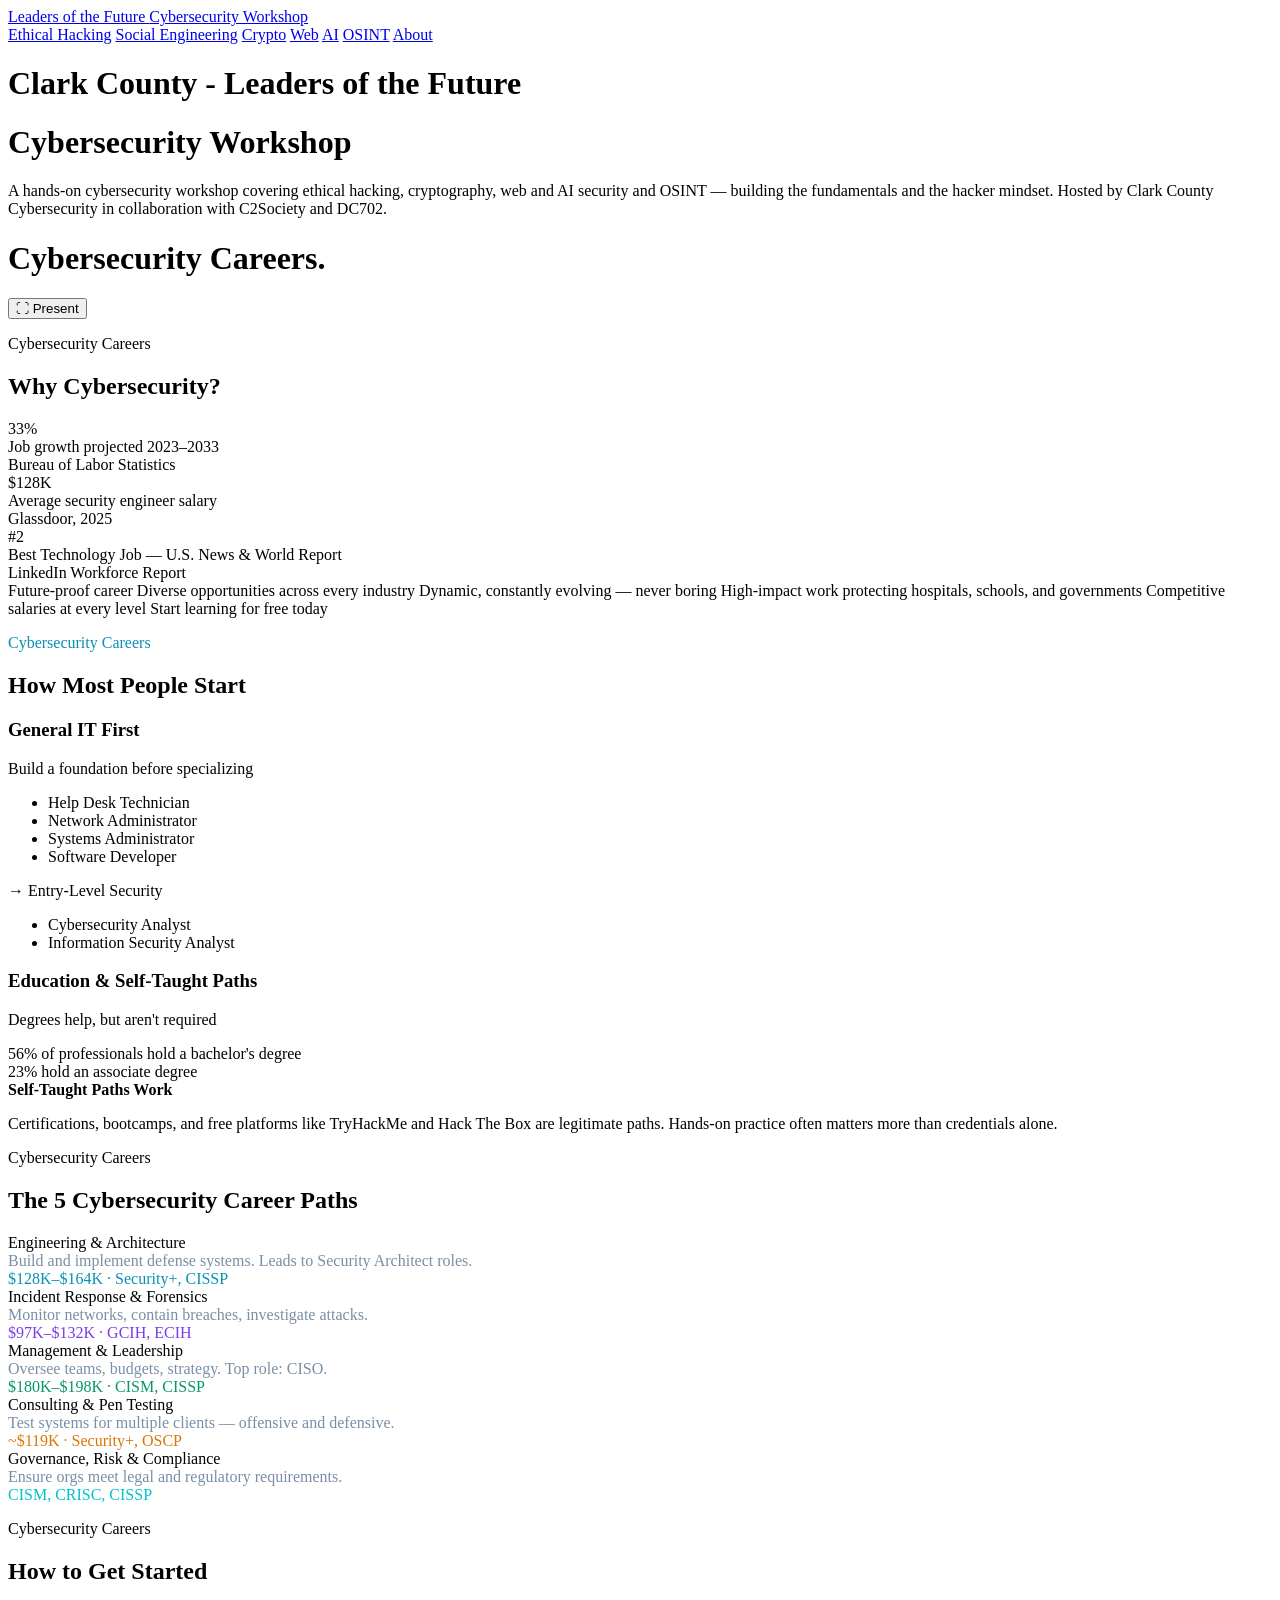
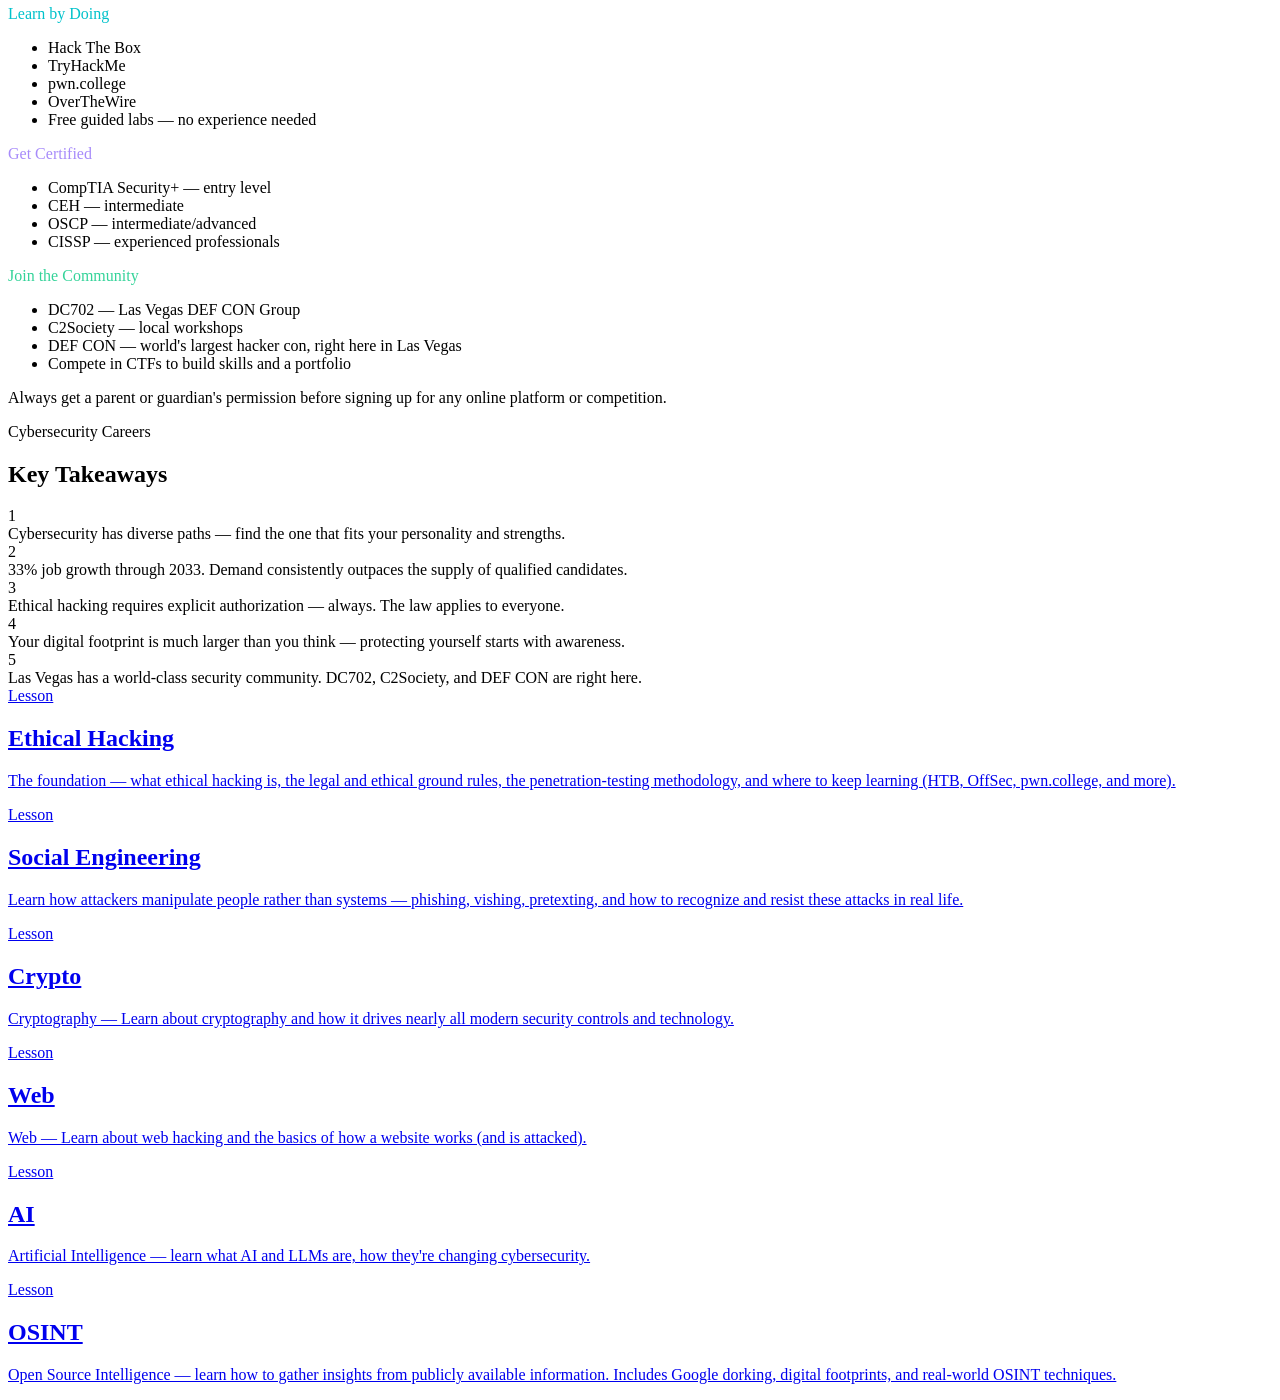
==== commit b759eae0: "updated tiles" ====
--- a/index.html
+++ b/index.html
@@ -129,31 +129,26 @@
               <h2>The 5 Cybersecurity Career Paths</h2>
               <div class="pptx-path-grid" style="grid-template-columns: repeat(5,1fr);">
                 <div class="pptx-path-card">
-                  <div class="pc-num" style="color:#0891b2;">01</div>
                   <div class="pc-title">Engineering &amp; Architecture</div>
                   <div class="pc-detail" style="color:#7a8fa6;">Build and implement defense systems. Leads to Security Architect roles.</div>
                   <div class="pc-salary" style="color:#0891b2;">$128K–$164K · Security+, CISSP</div>
                 </div>
                 <div class="pptx-path-card">
-                  <div class="pc-num" style="color:#7c3aed;">02</div>
                   <div class="pc-title">Incident Response &amp; Forensics</div>
                   <div class="pc-detail" style="color:#7a8fa6;">Monitor networks, contain breaches, investigate attacks.</div>
                   <div class="pc-salary" style="color:#7c3aed;">$97K–$132K · GCIH, ECIH</div>
                 </div>
                 <div class="pptx-path-card">
-                  <div class="pc-num" style="color:#059669;">03</div>
                   <div class="pc-title">Management &amp; Leadership</div>
                   <div class="pc-detail" style="color:#7a8fa6;">Oversee teams, budgets, strategy. Top role: CISO.</div>
                   <div class="pc-salary" style="color:#059669;">$180K–$198K · CISM, CISSP</div>
                 </div>
                 <div class="pptx-path-card">
-                  <div class="pc-num" style="color:#d97706;">04</div>
                   <div class="pc-title">Consulting &amp; Pen Testing</div>
                   <div class="pc-detail" style="color:#7a8fa6;">Test systems for multiple clients — offensive and defensive.</div>
                   <div class="pc-salary" style="color:#d97706;">~$119K · Security+, OSCP</div>
                 </div>
                 <div class="pptx-path-card">
-                  <div class="pc-num" style="color:#00c2cb;">05</div>
                   <div class="pc-title">Governance, Risk &amp; Compliance</div>
                   <div class="pc-detail" style="color:#7a8fa6;">Ensure orgs meet legal and regulatory requirements.</div>
                   <div class="pc-salary" style="color:#00c2cb;">CISM, CRISC, CISSP</div>
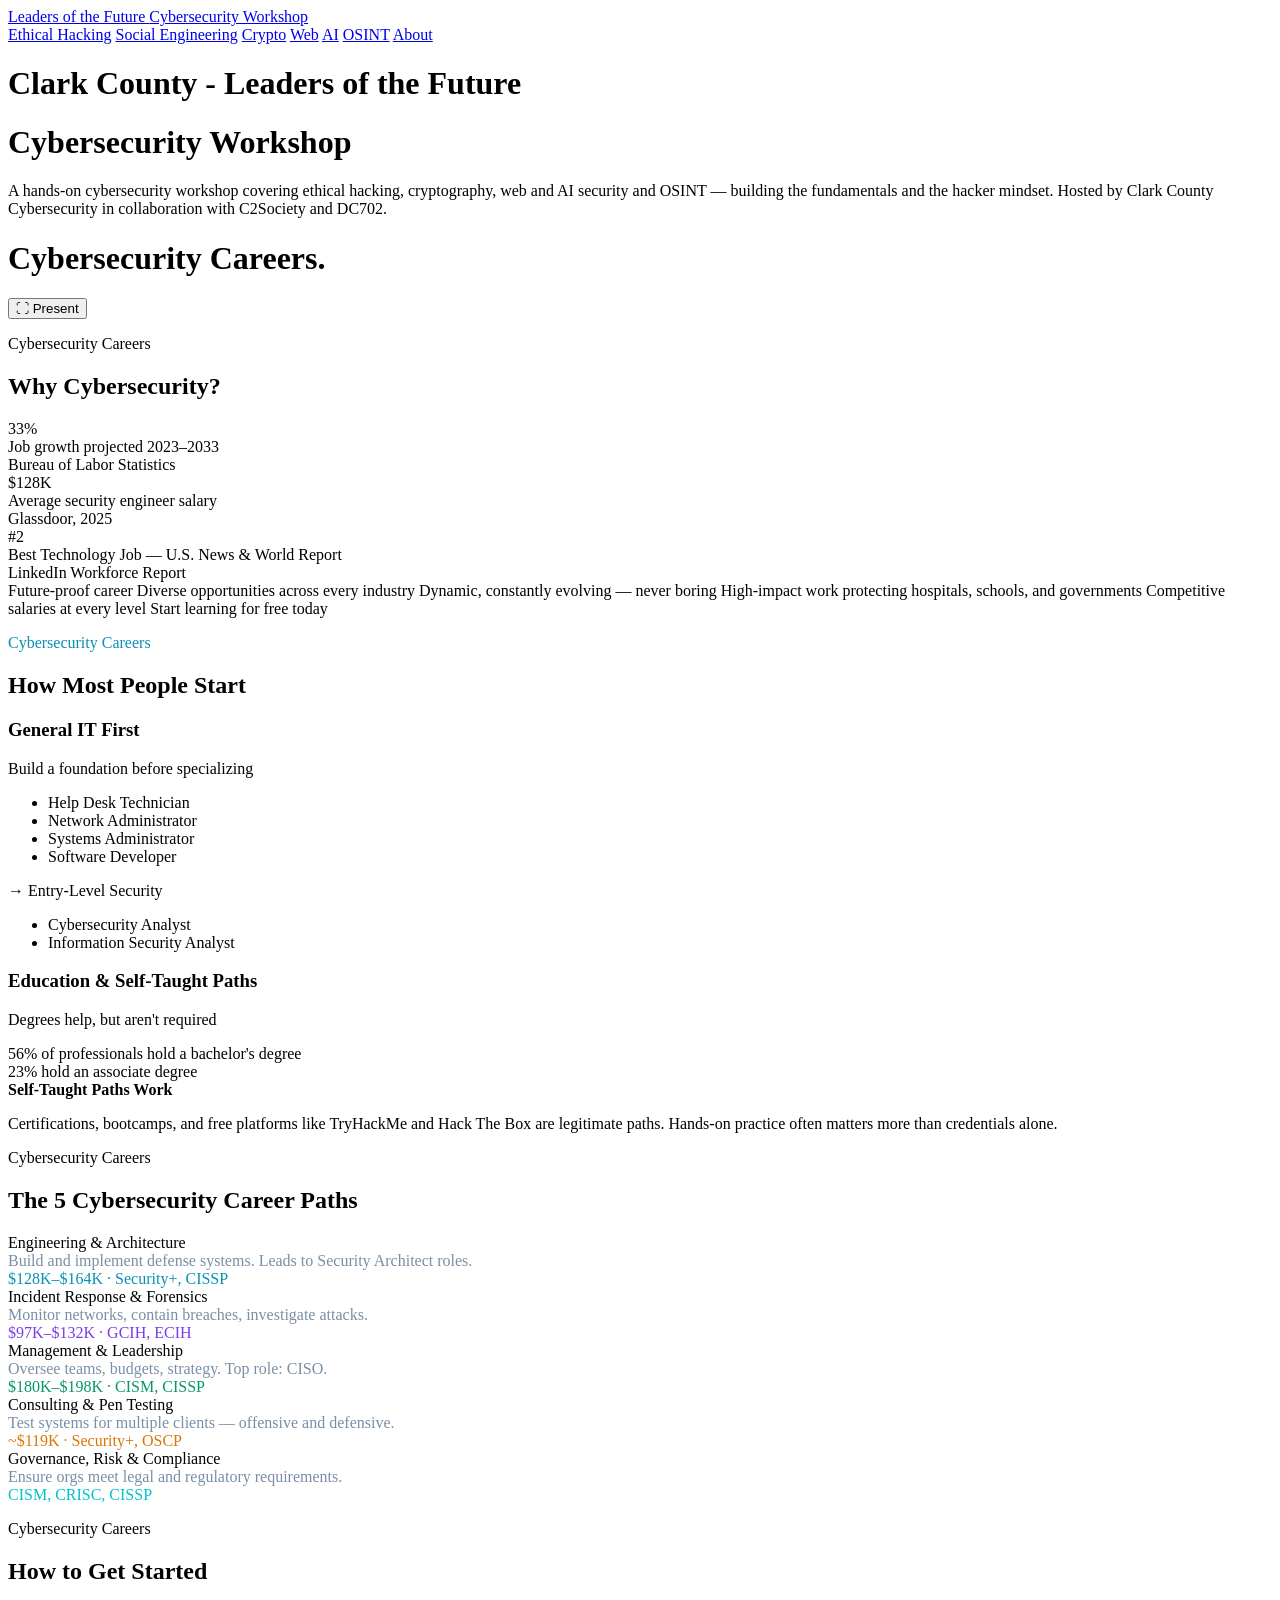
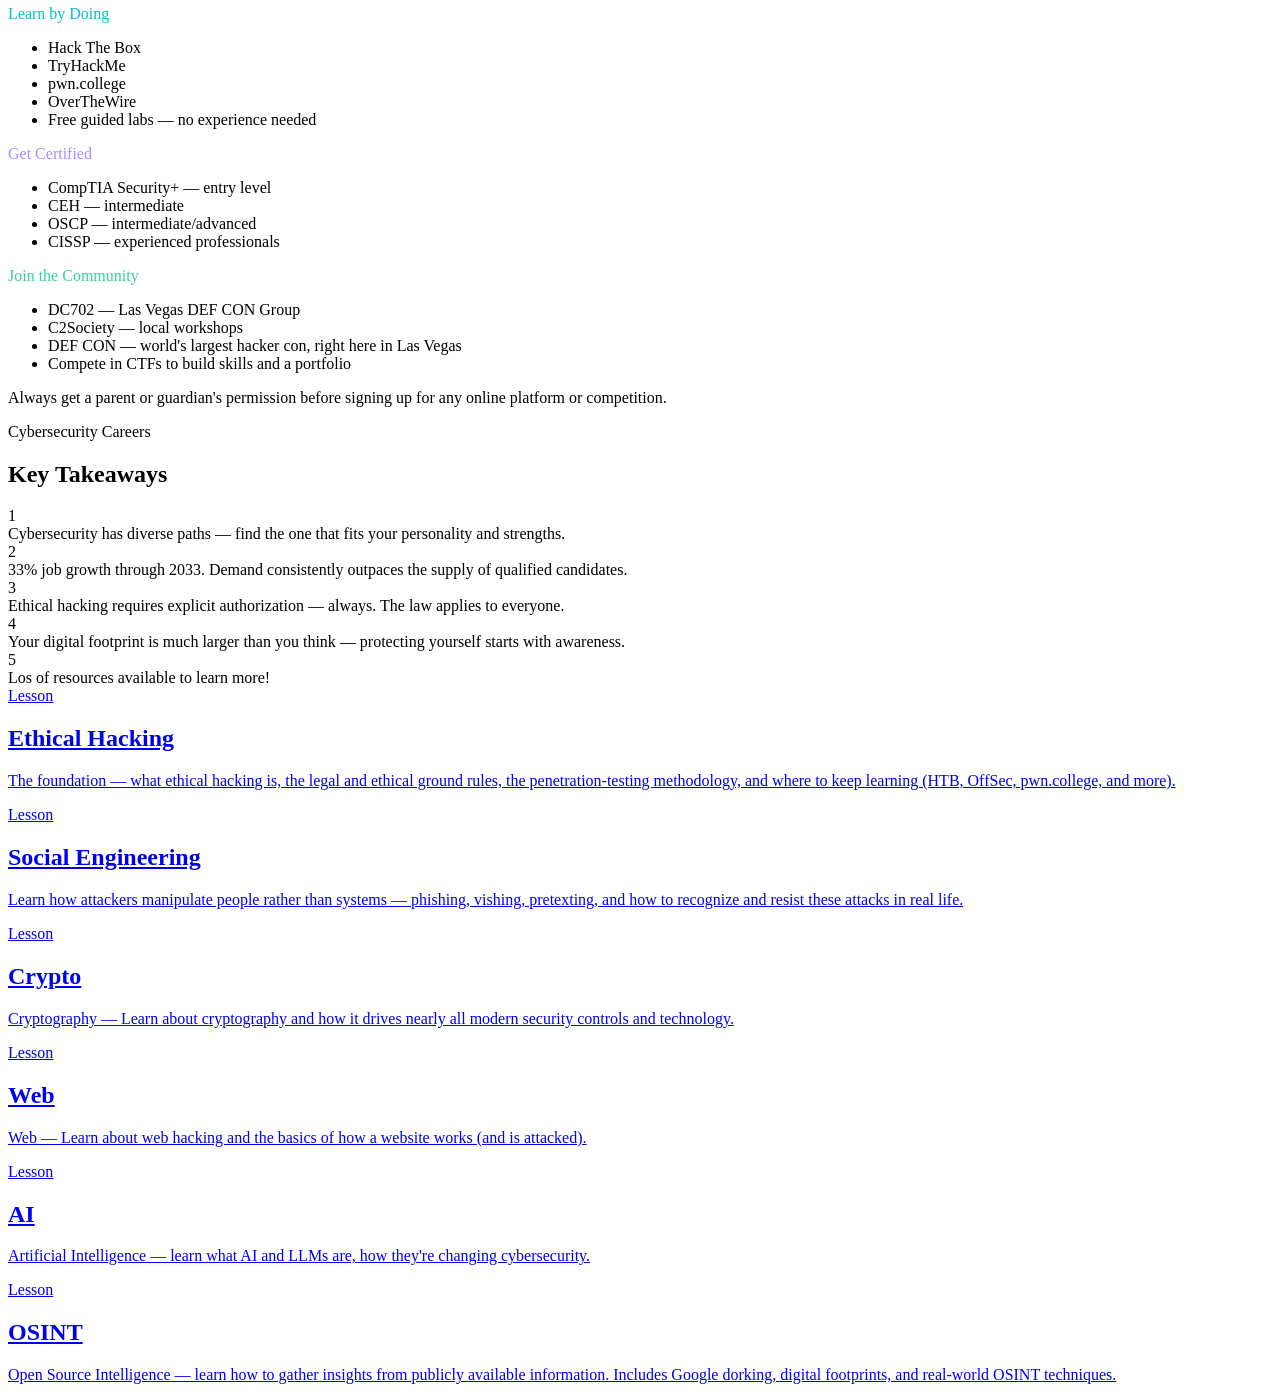
==== commit 8a4792b7: "Update index.html" ====
--- a/index.html
+++ b/index.html
@@ -222,7 +222,7 @@
                 </div>
                 <div class="pptx-takeaway-row">
                   <div class="ptr-num">5</div>
-                  <div class="ptr-text">Las Vegas has a world-class security community. DC702, C2Society, and DEF CON are right here.</div>
+                  <div class="ptr-text">Los of resources available to learn more!</div>
                 </div>
               </div>
             </div>
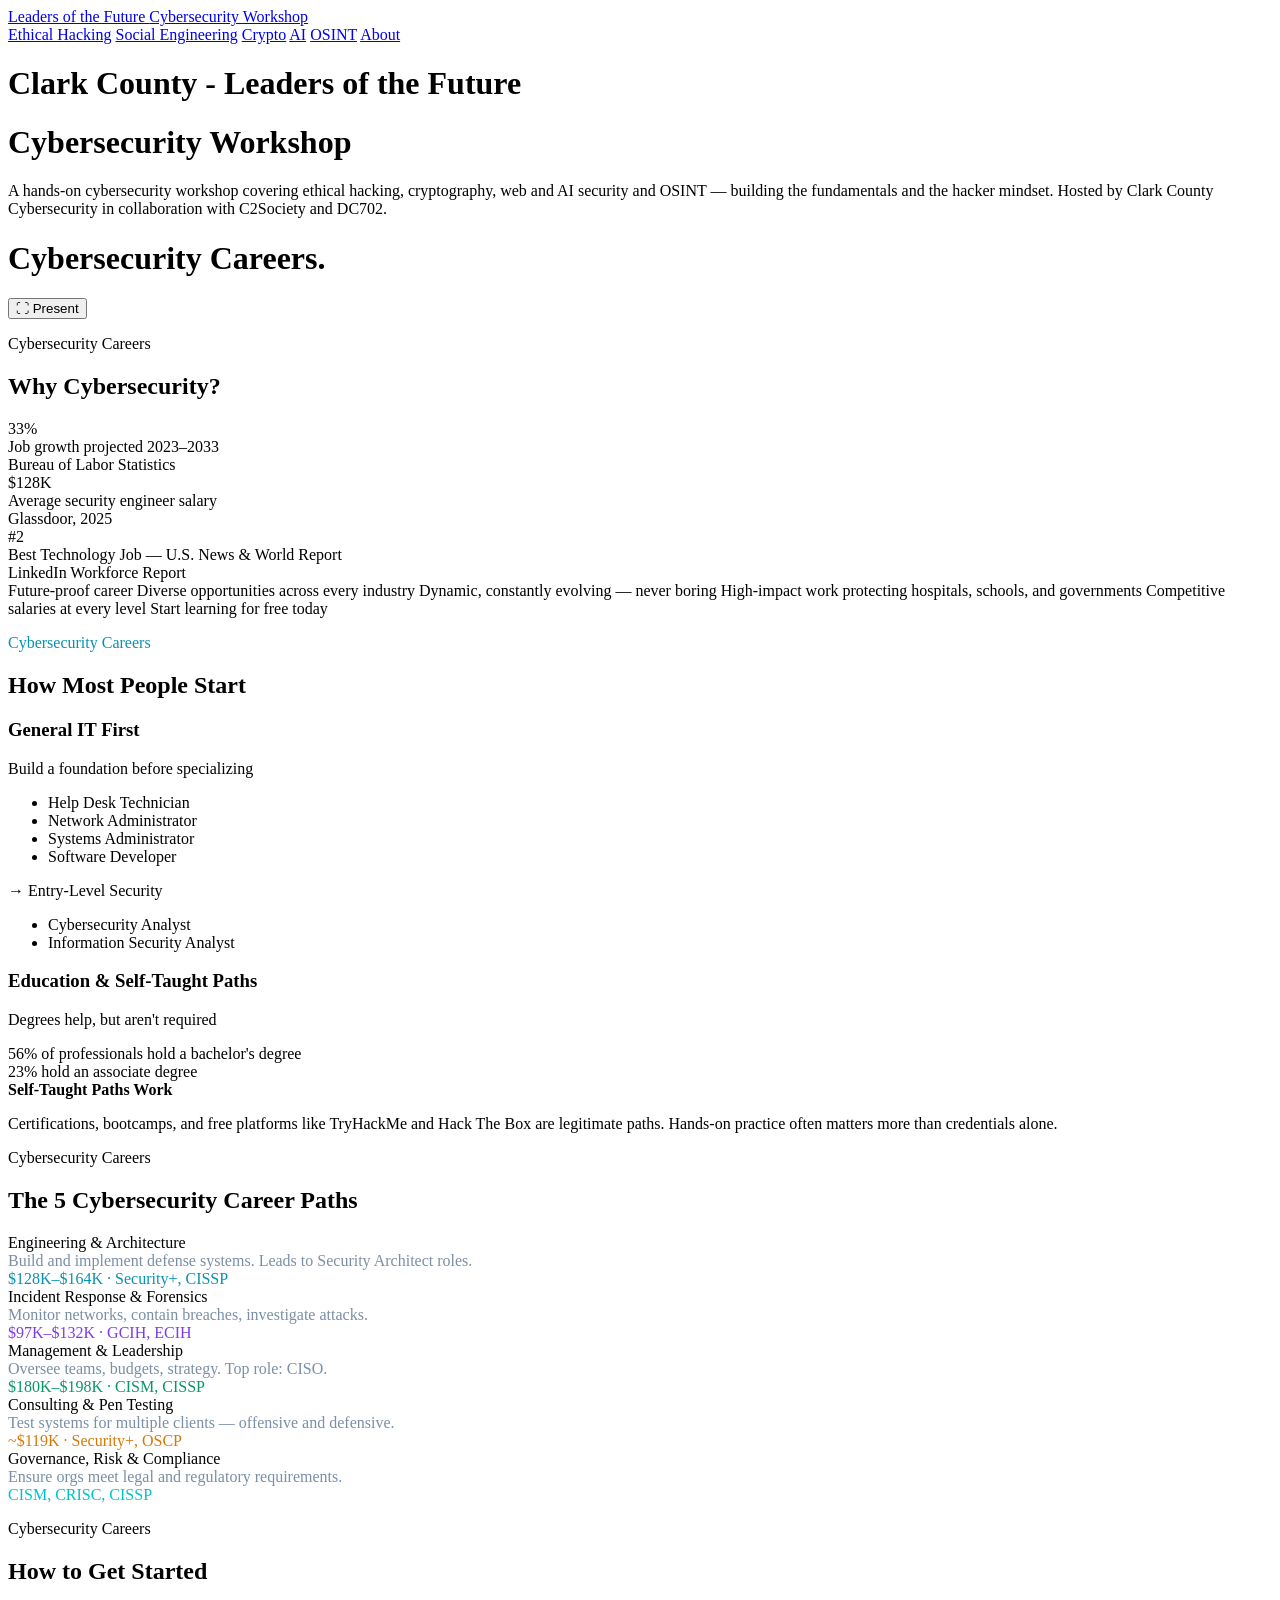
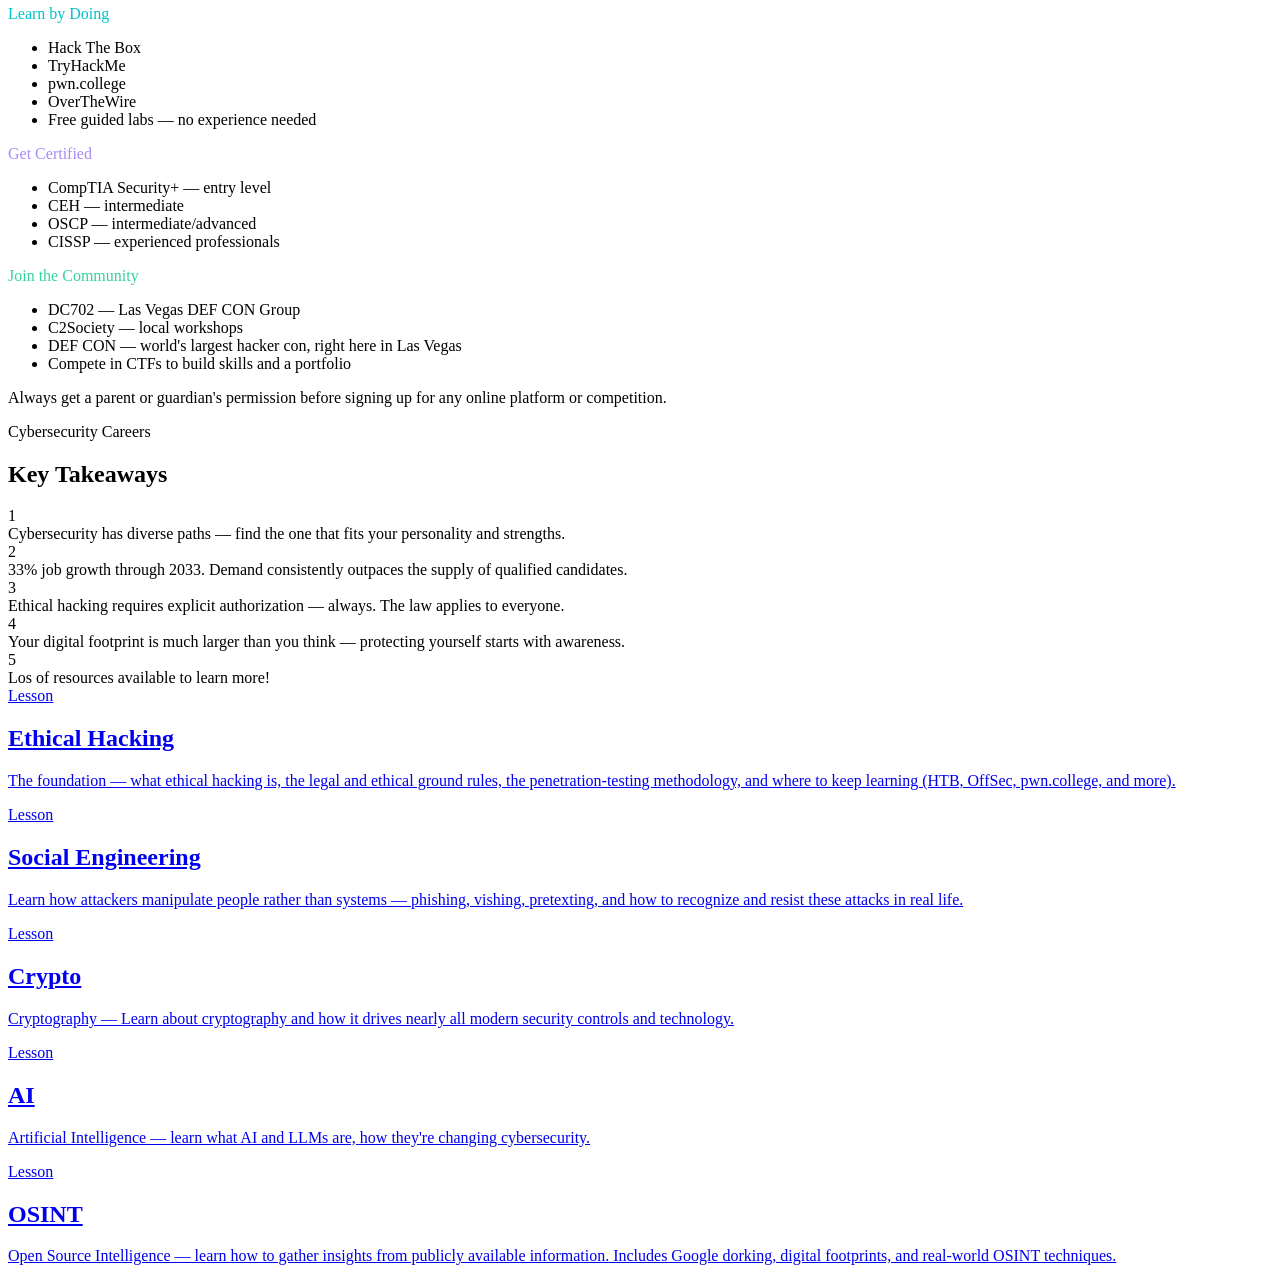
==== commit 1e851fd7: "removed web" ====
--- a/index.html
+++ b/index.html
@@ -15,7 +15,6 @@
         <a href="/LOTF/ethical-hacking/">Ethical Hacking</a>
         <a href="/LOTF/social-engineering/">Social Engineering</a>
         <a href="/LOTF/crypto/">Crypto</a>
-        <a href="/LOTF/web/">Web</a>
         <a href="/LOTF/ai/">AI</a>
         <a href="/LOTF/osint/">OSINT</a>
         <a href="/LOTF/about/">About</a>
@@ -247,12 +246,7 @@
           <h2>Crypto</h2>
           <p>Cryptography — Learn about cryptography and how it drives nearly all modern security controls and technology.</p>
         </a>
-        <a href="/LOTF/web/" class="section-tile">
-          <div class="challenge-label">Lesson</div>
-          <h2>Web</h2>
-          <p>Web — Learn about web hacking and the basics of how a website works (and is attacked).</p>
-        </a>
-        <a href="/LOTF/ai/" class="section-tile">
+<a href="/LOTF/ai/" class="section-tile">
           <div class="challenge-label">Lesson</div>
           <h2>AI</h2>
           <p>Artificial Intelligence — learn what AI and LLMs are, how they're changing cybersecurity.</p>
